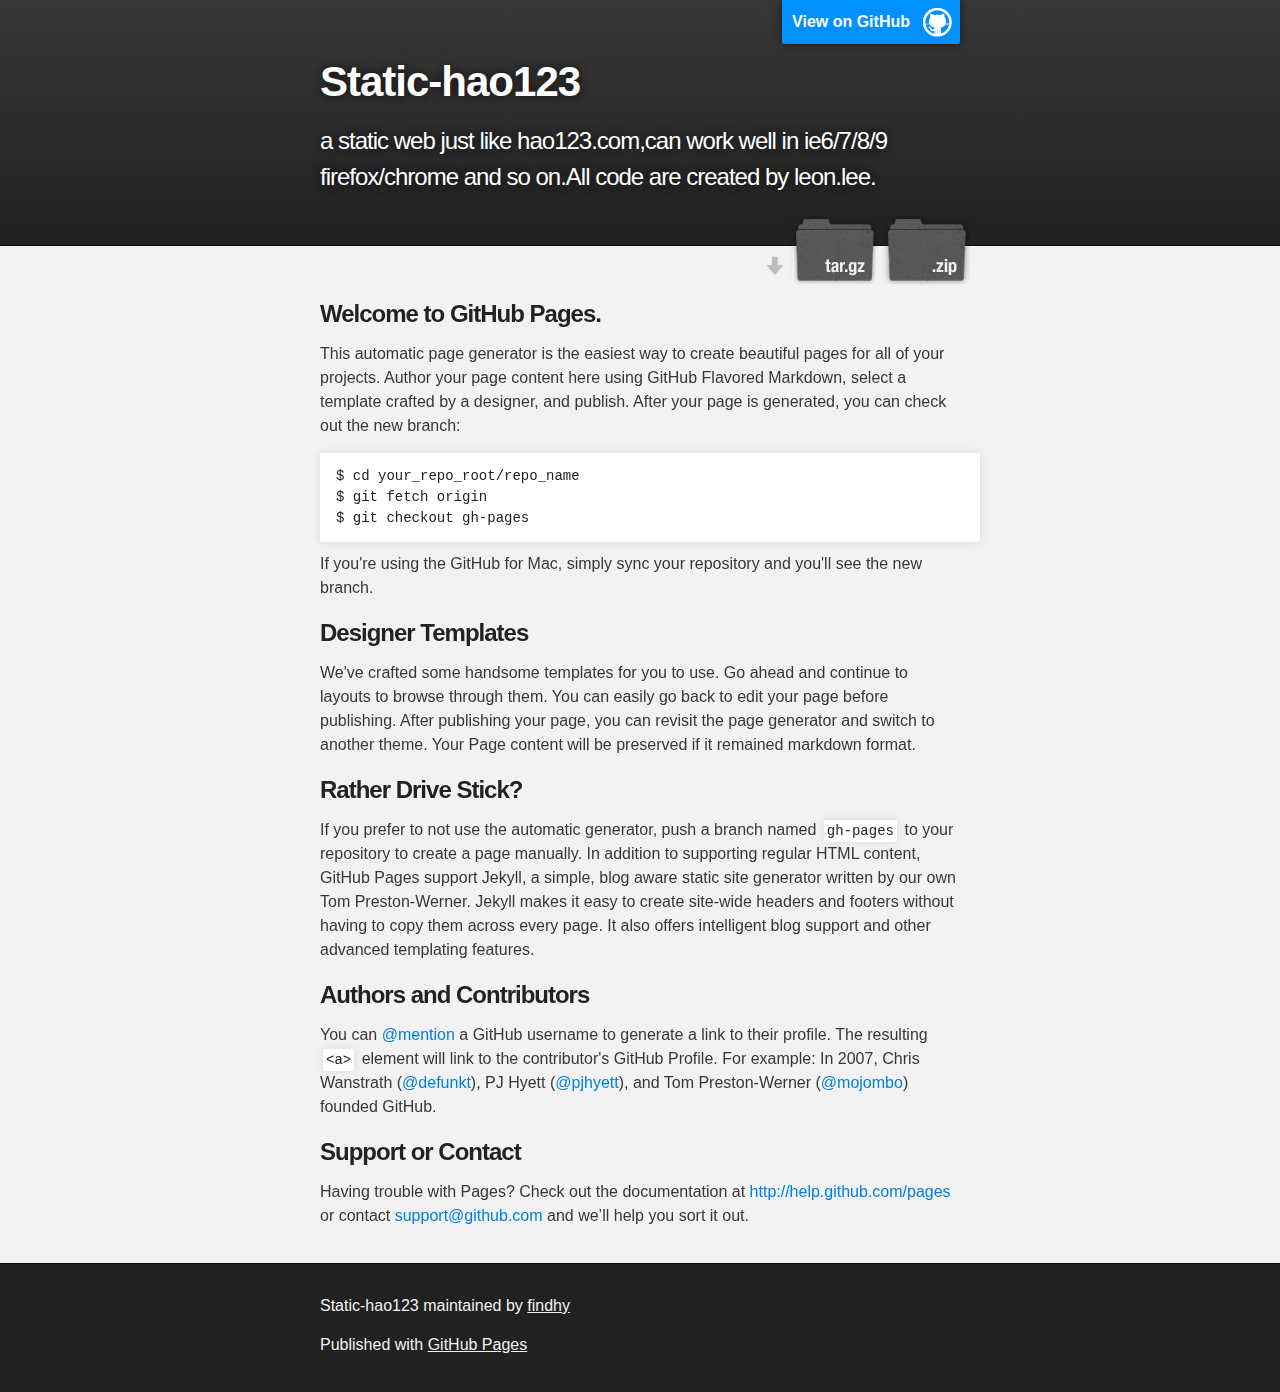
==== index.html @ b26663cd "Create gh-pages branch via GitHub" ====
<!DOCTYPE html>
<html>

  <head>
    <meta charset='utf-8'>
    <meta http-equiv="X-UA-Compatible" content="chrome=1">
    <meta name="description" content="Static-hao123 : a static web just like hao123.com,can work well in ie6/7/8/9 firefox/chrome and so on.All code are created by leon.lee.">

    <link rel="stylesheet" type="text/css" media="screen" href="stylesheets/stylesheet.css">

    <title>Static-hao123</title>
  </head>

  <body>

    <!-- HEADER -->
    <div id="header_wrap" class="outer">
        <header class="inner">
          <a id="forkme_banner" href="https://github.com/findhy/static-hao123">View on GitHub</a>

          <h1 id="project_title">Static-hao123</h1>
          <h2 id="project_tagline">a static web just like hao123.com,can work well in ie6/7/8/9 firefox/chrome and so on.All code are created by leon.lee.</h2>

            <section id="downloads">
              <a class="zip_download_link" href="https://github.com/findhy/static-hao123/zipball/master">Download this project as a .zip file</a>
              <a class="tar_download_link" href="https://github.com/findhy/static-hao123/tarball/master">Download this project as a tar.gz file</a>
            </section>
        </header>
    </div>

    <!-- MAIN CONTENT -->
    <div id="main_content_wrap" class="outer">
      <section id="main_content" class="inner">
        <h3>
<a name="welcome-to-github-pages" class="anchor" href="#welcome-to-github-pages"><span class="octicon octicon-link"></span></a>Welcome to GitHub Pages.</h3>

<p>This automatic page generator is the easiest way to create beautiful pages for all of your projects. Author your page content here using GitHub Flavored Markdown, select a template crafted by a designer, and publish. After your page is generated, you can check out the new branch:</p>

<pre><code>$ cd your_repo_root/repo_name
$ git fetch origin
$ git checkout gh-pages
</code></pre>

<p>If you're using the GitHub for Mac, simply sync your repository and you'll see the new branch.</p>

<h3>
<a name="designer-templates" class="anchor" href="#designer-templates"><span class="octicon octicon-link"></span></a>Designer Templates</h3>

<p>We've crafted some handsome templates for you to use. Go ahead and continue to layouts to browse through them. You can easily go back to edit your page before publishing. After publishing your page, you can revisit the page generator and switch to another theme. Your Page content will be preserved if it remained markdown format.</p>

<h3>
<a name="rather-drive-stick" class="anchor" href="#rather-drive-stick"><span class="octicon octicon-link"></span></a>Rather Drive Stick?</h3>

<p>If you prefer to not use the automatic generator, push a branch named <code>gh-pages</code> to your repository to create a page manually. In addition to supporting regular HTML content, GitHub Pages support Jekyll, a simple, blog aware static site generator written by our own Tom Preston-Werner. Jekyll makes it easy to create site-wide headers and footers without having to copy them across every page. It also offers intelligent blog support and other advanced templating features.</p>

<h3>
<a name="authors-and-contributors" class="anchor" href="#authors-and-contributors"><span class="octicon octicon-link"></span></a>Authors and Contributors</h3>

<p>You can <a href="https://github.com/blog/821" class="user-mention">@mention</a> a GitHub username to generate a link to their profile. The resulting <code>&lt;a&gt;</code> element will link to the contributor's GitHub Profile. For example: In 2007, Chris Wanstrath (<a href="https://github.com/defunkt" class="user-mention">@defunkt</a>), PJ Hyett (<a href="https://github.com/pjhyett" class="user-mention">@pjhyett</a>), and Tom Preston-Werner (<a href="https://github.com/mojombo" class="user-mention">@mojombo</a>) founded GitHub.</p>

<h3>
<a name="support-or-contact" class="anchor" href="#support-or-contact"><span class="octicon octicon-link"></span></a>Support or Contact</h3>

<p>Having trouble with Pages? Check out the documentation at <a href="http://help.github.com/pages">http://help.github.com/pages</a> or contact <a href="mailto:support@github.com">support@github.com</a> and we’ll help you sort it out.</p>
      </section>
    </div>

    <!-- FOOTER  -->
    <div id="footer_wrap" class="outer">
      <footer class="inner">
        <p class="copyright">Static-hao123 maintained by <a href="https://github.com/findhy">findhy</a></p>
        <p>Published with <a href="http://pages.github.com">GitHub Pages</a></p>
      </footer>
    </div>

    

  </body>
</html>
---- stylesheets/stylesheet.css ----
/*******************************************************************************
Slate Theme for GitHub Pages
by Jason Costello, @jsncostello
*******************************************************************************/

@import url(pygment_trac.css);

/*******************************************************************************
MeyerWeb Reset
*******************************************************************************/

html, body, div, span, applet, object, iframe,
h1, h2, h3, h4, h5, h6, p, blockquote, pre,
a, abbr, acronym, address, big, cite, code,
del, dfn, em, img, ins, kbd, q, s, samp,
small, strike, strong, sub, sup, tt, var,
b, u, i, center,
dl, dt, dd, ol, ul, li,
fieldset, form, label, legend,
table, caption, tbody, tfoot, thead, tr, th, td,
article, aside, canvas, details, embed,
figure, figcaption, footer, header, hgroup,
menu, nav, output, ruby, section, summary,
time, mark, audio, video {
  margin: 0;
  padding: 0;
  border: 0;
  font: inherit;
  vertical-align: baseline;
}

/* HTML5 display-role reset for older browsers */
article, aside, details, figcaption, figure,
footer, header, hgroup, menu, nav, section {
  display: block;
}

ol, ul {
  list-style: none;
}

table {
  border-collapse: collapse;
  border-spacing: 0;
}

/*******************************************************************************
Theme Styles
*******************************************************************************/

body {
  box-sizing: border-box;
  color:#373737;
  background: #212121;
  font-size: 16px;
  font-family: 'Myriad Pro', Calibri, Helvetica, Arial, sans-serif;
  line-height: 1.5;
  -webkit-font-smoothing: antialiased;
}

h1, h2, h3, h4, h5, h6 {
  margin: 10px 0;
  font-weight: 700;
  color:#222222;
  font-family: 'Lucida Grande', 'Calibri', Helvetica, Arial, sans-serif;
  letter-spacing: -1px;
}

h1 {
  font-size: 36px;
  font-weight: 700;
}

h2 {
  padding-bottom: 10px;
  font-size: 32px;
  background: url('../images/bg_hr.png') repeat-x bottom;
}

h3 {
  font-size: 24px;
}

h4 {
  font-size: 21px;
}

h5 {
  font-size: 18px;
}

h6 {
  font-size: 16px;
}

p {
  margin: 10px 0 15px 0;
}

footer p {
  color: #f2f2f2;
}

a {
  text-decoration: none;
  color: #007edf;
  text-shadow: none;

  transition: color 0.5s ease;
  transition: text-shadow 0.5s ease;
  -webkit-transition: color 0.5s ease;
  -webkit-transition: text-shadow 0.5s ease;
  -moz-transition: color 0.5s ease;
  -moz-transition: text-shadow 0.5s ease;
  -o-transition: color 0.5s ease;
  -o-transition: text-shadow 0.5s ease;
  -ms-transition: color 0.5s ease;
  -ms-transition: text-shadow 0.5s ease;
}

a:hover, a:focus {text-decoration: underline;}

footer a {
  color: #F2F2F2;
  text-decoration: underline;
}

em {
  font-style: italic;
}

strong {
  font-weight: bold;
}

img {
  position: relative;
  margin: 0 auto;
  max-width: 739px;
  padding: 5px;
  margin: 10px 0 10px 0;
  border: 1px solid #ebebeb;

  box-shadow: 0 0 5px #ebebeb;
  -webkit-box-shadow: 0 0 5px #ebebeb;
  -moz-box-shadow: 0 0 5px #ebebeb;
  -o-box-shadow: 0 0 5px #ebebeb;
  -ms-box-shadow: 0 0 5px #ebebeb;
}

p img {
  display: inline;
  margin: 0;
  padding: 0;
  vertical-align: middle;
  text-align: center;
  border: none;
}

pre, code {
  width: 100%;
  color: #222;
  background-color: #fff;

  font-family: Monaco, "Bitstream Vera Sans Mono", "Lucida Console", Terminal, monospace;
  font-size: 14px;

  border-radius: 2px;
  -moz-border-radius: 2px;
  -webkit-border-radius: 2px;
}

pre {
  width: 100%;
  padding: 10px;
  box-shadow: 0 0 10px rgba(0,0,0,.1);
  overflow: auto;
}

code {
  padding: 3px;
  margin: 0 3px;
  box-shadow: 0 0 10px rgba(0,0,0,.1);
}

pre code {
  display: block;
  box-shadow: none;
}

blockquote {
  color: #666;
  margin-bottom: 20px;
  padding: 0 0 0 20px;
  border-left: 3px solid #bbb;
}


ul, ol, dl {
  margin-bottom: 15px
}

ul {
  list-style: inside;
  padding-left: 20px;
}

ol {
  list-style: decimal inside;
  padding-left: 20px;
}

dl dt {
  font-weight: bold;
}

dl dd {
  padding-left: 20px;
  font-style: italic;
}

dl p {
  padding-left: 20px;
  font-style: italic;
}

hr {
  height: 1px;
  margin-bottom: 5px;
  border: none;
  background: url('../images/bg_hr.png') repeat-x center;
}

table {
  border: 1px solid #373737;
  margin-bottom: 20px;
  text-align: left;
 }

th {
  font-family: 'Lucida Grande', 'Helvetica Neue', Helvetica, Arial, sans-serif;
  padding: 10px;
  background: #373737;
  color: #fff;
 }

td {
  padding: 10px;
  border: 1px solid #373737;
 }

form {
  background: #f2f2f2;
  padding: 20px;
}

/*******************************************************************************
Full-Width Styles
*******************************************************************************/

.outer {
  width: 100%;
}

.inner {
  position: relative;
  max-width: 640px;
  padding: 20px 10px;
  margin: 0 auto;
}

#forkme_banner {
  display: block;
  position: absolute;
  top:0;
  right: 10px;
  z-index: 10;
  padding: 10px 50px 10px 10px;
  color: #fff;
  background: url('../images/blacktocat.png') #0090ff no-repeat 95% 50%;
  font-weight: 700;
  box-shadow: 0 0 10px rgba(0,0,0,.5);
  border-bottom-left-radius: 2px;
  border-bottom-right-radius: 2px;
}

#header_wrap {
  background: #212121;
  background: -moz-linear-gradient(top, #373737, #212121);
  background: -webkit-linear-gradient(top, #373737, #212121);
  background: -ms-linear-gradient(top, #373737, #212121);
  background: -o-linear-gradient(top, #373737, #212121);
  background: linear-gradient(top, #373737, #212121);
}

#header_wrap .inner {
  padding: 50px 10px 30px 10px;
}

#project_title {
  margin: 0;
  color: #fff;
  font-size: 42px;
  font-weight: 700;
  text-shadow: #111 0px 0px 10px;
}

#project_tagline {
  color: #fff;
  font-size: 24px;
  font-weight: 300;
  background: none;
  text-shadow: #111 0px 0px 10px;
}

#downloads {
  position: absolute;
  width: 210px;
  z-index: 10;
  bottom: -40px;
  right: 0;
  height: 70px;
  background: url('../images/icon_download.png') no-repeat 0% 90%;
}

.zip_download_link {
  display: block;
  float: right;
  width: 90px;
  height:70px;
  text-indent: -5000px;
  overflow: hidden;
  background: url(../images/sprite_download.png) no-repeat bottom left;
}

.tar_download_link {
  display: block;
  float: right;
  width: 90px;
  height:70px;
  text-indent: -5000px;
  overflow: hidden;
  background: url(../images/sprite_download.png) no-repeat bottom right;
  margin-left: 10px;
}

.zip_download_link:hover {
  background: url(../images/sprite_download.png) no-repeat top left;
}

.tar_download_link:hover {
  background: url(../images/sprite_download.png) no-repeat top right;
}

#main_content_wrap {
  background: #f2f2f2;
  border-top: 1px solid #111;
  border-bottom: 1px solid #111;
}

#main_content {
  padding-top: 40px;
}

#footer_wrap {
  background: #212121;
}



/*******************************************************************************
Small Device Styles
*******************************************************************************/

@media screen and (max-width: 480px) {
  body {
    font-size:14px;
  }

  #downloads {
    display: none;
  }

  .inner {
    min-width: 320px;
    max-width: 480px;
  }

  #project_title {
  font-size: 32px;
  }

  h1 {
    font-size: 28px;
  }

  h2 {
    font-size: 24px;
  }

  h3 {
    font-size: 21px;
  }

  h4 {
    font-size: 18px;
  }

  h5 {
    font-size: 14px;
  }

  h6 {
    font-size: 12px;
  }

  code, pre {
    min-width: 320px;
    max-width: 480px;
    font-size: 11px;
  }

}
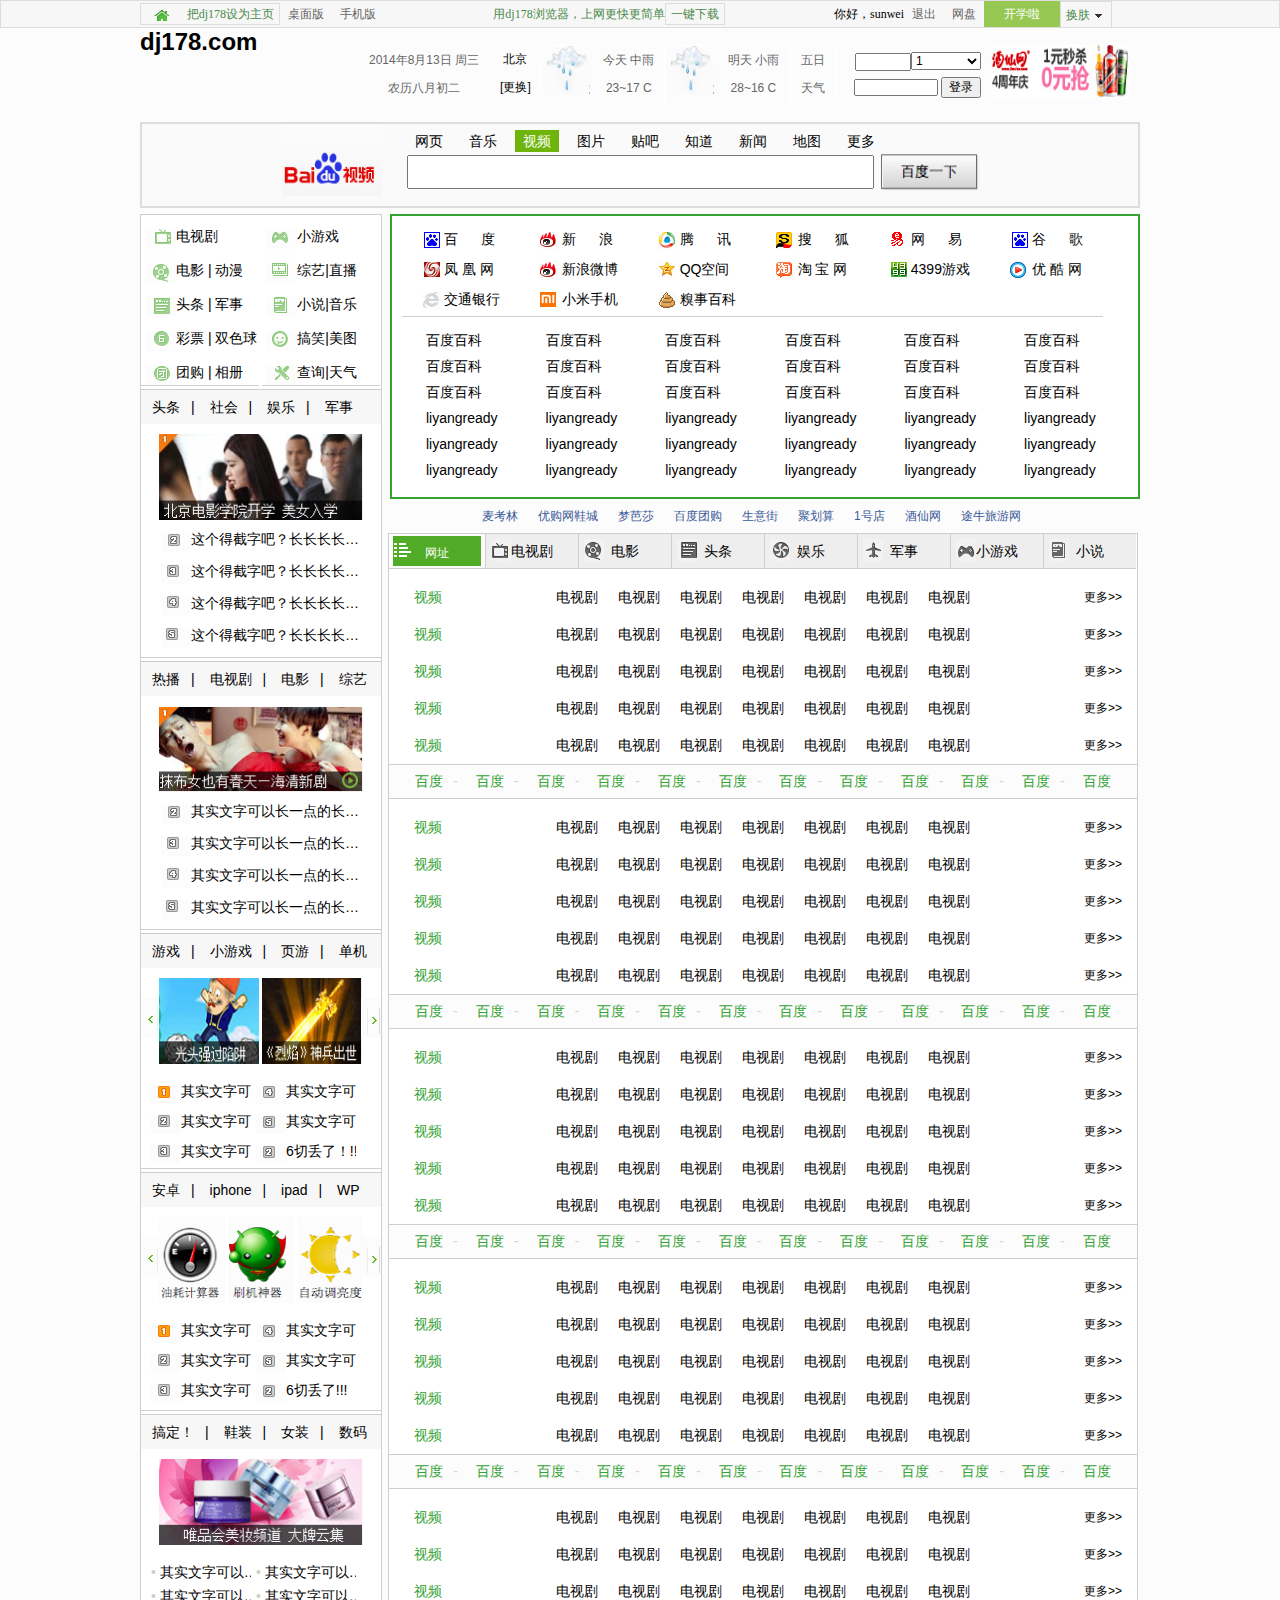
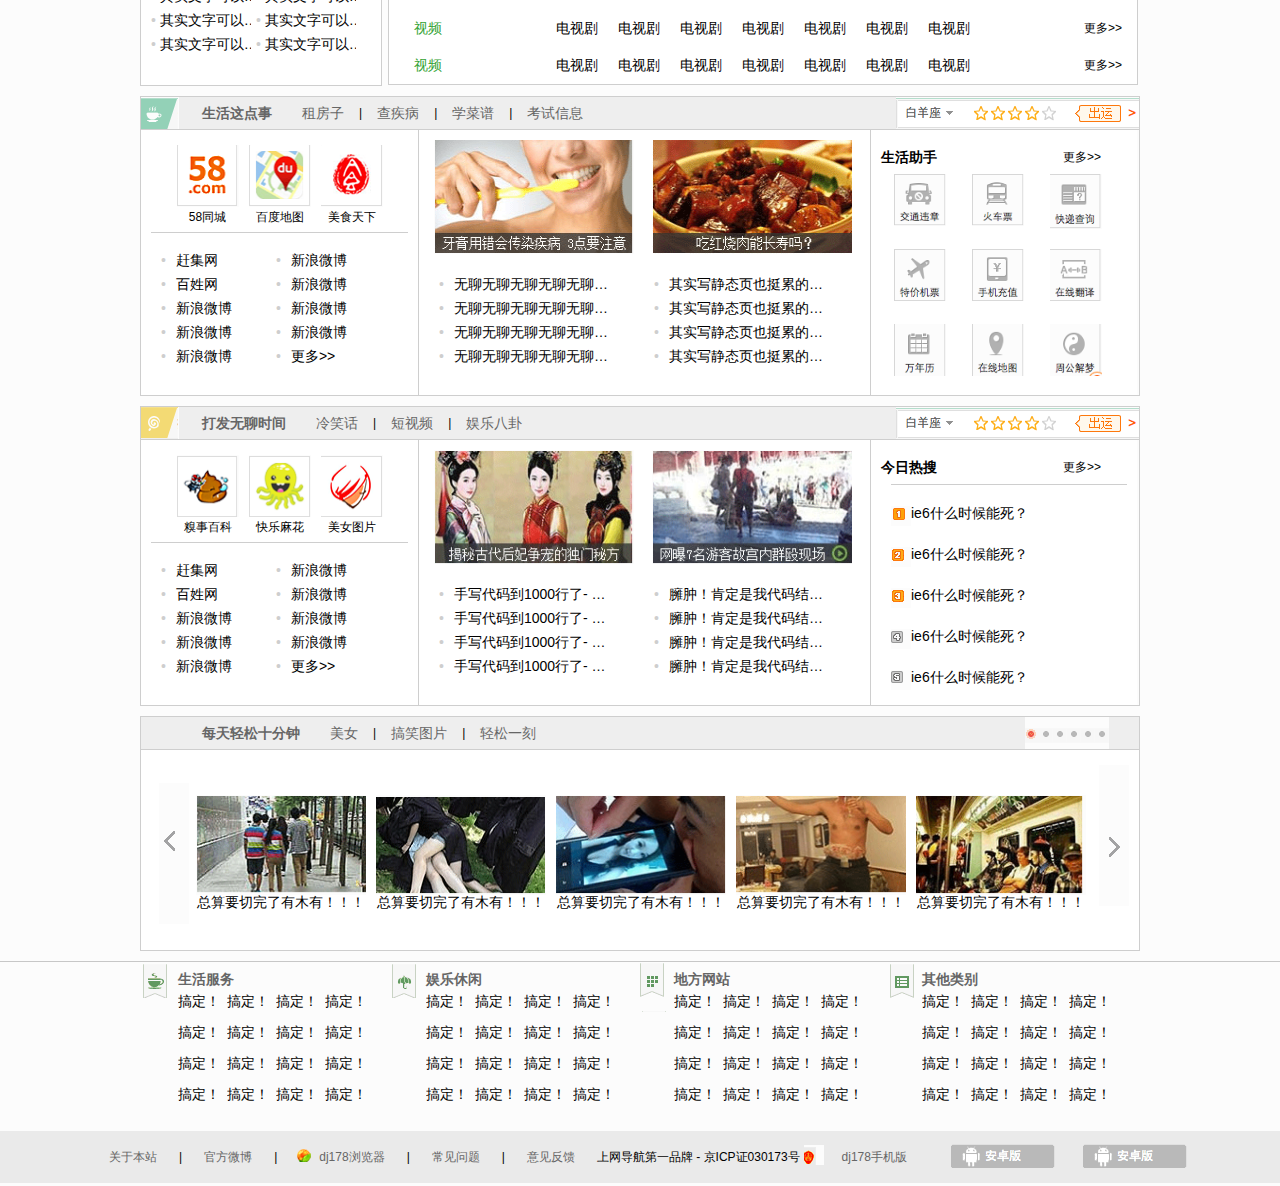
==== commit 451b0ab0: "Update index.html" ====
--- a/index.html
+++ b/index.html
@@ -1,79 +1,1081 @@
-<!DOCTYPE html>
-<html>
 
-  <head>
-    <meta charset='utf-8'>
-    <meta http-equiv="X-UA-Compatible" content="chrome=1">
-    <meta name="description" content="Static-hao123 : a static web just like hao123.com,can work well in ie6/7/8/9 firefox/chrome and so on.All code are created by leon.lee.">
-
-    <link rel="stylesheet" type="text/css" media="screen" href="stylesheets/stylesheet.css">
-
-    <title>Static-hao123</title>
-  </head>
-
-  <body>
-
-    <!-- HEADER -->
-    <div id="header_wrap" class="outer">
-        <header class="inner">
-          <a id="forkme_banner" href="https://github.com/findhy/static-hao123">View on GitHub</a>
-
-          <h1 id="project_title">Static-hao123</h1>
-          <h2 id="project_tagline">a static web just like hao123.com,can work well in ie6/7/8/9 firefox/chrome and so on.All code are created by leon.lee.</h2>
-
-            <section id="downloads">
-              <a class="zip_download_link" href="https://github.com/findhy/static-hao123/zipball/master">Download this project as a .zip file</a>
-              <a class="tar_download_link" href="https://github.com/findhy/static-hao123/tarball/master">Download this project as a tar.gz file</a>
-            </section>
-        </header>
-    </div>
-
-    <!-- MAIN CONTENT -->
-    <div id="main_content_wrap" class="outer">
-      <section id="main_content" class="inner">
-        <h3>
-<a name="welcome-to-github-pages" class="anchor" href="#welcome-to-github-pages"><span class="octicon octicon-link"></span></a>Welcome to GitHub Pages.</h3>
-
-<p>This automatic page generator is the easiest way to create beautiful pages for all of your projects. Author your page content here using GitHub Flavored Markdown, select a template crafted by a designer, and publish. After your page is generated, you can check out the new branch:</p>
-
-<pre><code>$ cd your_repo_root/repo_name
-$ git fetch origin
-$ git checkout gh-pages
-</code></pre>
-
-<p>If you're using the GitHub for Mac, simply sync your repository and you'll see the new branch.</p>
-
-<h3>
-<a name="designer-templates" class="anchor" href="#designer-templates"><span class="octicon octicon-link"></span></a>Designer Templates</h3>
-
-<p>We've crafted some handsome templates for you to use. Go ahead and continue to layouts to browse through them. You can easily go back to edit your page before publishing. After publishing your page, you can revisit the page generator and switch to another theme. Your Page content will be preserved if it remained markdown format.</p>
-
-<h3>
-<a name="rather-drive-stick" class="anchor" href="#rather-drive-stick"><span class="octicon octicon-link"></span></a>Rather Drive Stick?</h3>
-
-<p>If you prefer to not use the automatic generator, push a branch named <code>gh-pages</code> to your repository to create a page manually. In addition to supporting regular HTML content, GitHub Pages support Jekyll, a simple, blog aware static site generator written by our own Tom Preston-Werner. Jekyll makes it easy to create site-wide headers and footers without having to copy them across every page. It also offers intelligent blog support and other advanced templating features.</p>
-
-<h3>
-<a name="authors-and-contributors" class="anchor" href="#authors-and-contributors"><span class="octicon octicon-link"></span></a>Authors and Contributors</h3>
-
-<p>You can <a href="https://github.com/blog/821" class="user-mention">@mention</a> a GitHub username to generate a link to their profile. The resulting <code>&lt;a&gt;</code> element will link to the contributor's GitHub Profile. For example: In 2007, Chris Wanstrath (<a href="https://github.com/defunkt" class="user-mention">@defunkt</a>), PJ Hyett (<a href="https://github.com/pjhyett" class="user-mention">@pjhyett</a>), and Tom Preston-Werner (<a href="https://github.com/mojombo" class="user-mention">@mojombo</a>) founded GitHub.</p>
-
-<h3>
-<a name="support-or-contact" class="anchor" href="#support-or-contact"><span class="octicon octicon-link"></span></a>Support or Contact</h3>
-
-<p>Having trouble with Pages? Check out the documentation at <a href="http://help.github.com/pages">http://help.github.com/pages</a> or contact <a href="mailto:support@github.com">support@github.com</a> and we’ll help you sort it out.</p>
-      </section>
-    </div>
-
-    <!-- FOOTER  -->
-    <div id="footer_wrap" class="outer">
-      <footer class="inner">
-        <p class="copyright">Static-hao123 maintained by <a href="https://github.com/findhy">findhy</a></p>
-        <p>Published with <a href="http://pages.github.com">GitHub Pages</a></p>
-      </footer>
-    </div>
-
-    
-
-  </body>
-</html>
+<!DOCTYPE html PUBLIC "-//W3C//DTD XHTML 1.0 Transitional//EN" "http://www.w3.org/TR/xhtml1/DTD/xhtml1-transitional.dtd">
+<html xmlns="http://www.w3.org/1999/xhtml">
+<!--一行注释都没有。。。看官您一定要淡定啊。。。我不是故意的-->
+<!--所有class="dib-wrap" 和 class="dib"的就是inline-block布局-->
+<head>
+	<link href="./css/base/reset.css" type="text/css" rel="stylesheet" />
+	<link href="./css/main/main.css" type="text/css" rel="stylesheet" />
+	<meta http-equiv="Content-Type" content="text/html; charset=utf-8" />
+<title></title>
+</head>
+<body>
+	<div class="header">
+		<div class="dib-wrap">
+			<a href="javascript:void(0)" class="link1 dib set-home">把dj178设为主页</a>
+			<a href="javascript:void(0)" class="link2 menu dib">桌面版</a>
+			<a href="javascript:void(0)" class="link2 menu dib">手机版</a>
+			<span>
+			<a href="javascript:void(0)" class="dib baselink1">用dj178浏览器，上网更快更简单</a>
+			<a href="javascript:void(0)" class="link1 dib">一键下载</a>
+			</span>
+			<i class="dib">你好，sunwei</i>
+			<a href="javascript:void(0)" class="link2 menu dib">退出</a>
+			<a href="javascript:void(0)" class="link2 menu dib">网盘</a>
+			<a href="javascript:void(0)" class="special dib">开学啦</a>
+			<a href="javascript:void(0)" class="link1 change dib">换肤</a>
+		</div>
+	</div>
+	<div class="container">
+		<div class="banner dib-wrap">
+			<a class="dib logo" title="上网从dj178开始">
+				<h1>dj178.com</h1>
+			</a>
+			<div class="banner_box dib">
+				<a class="link3 dib" href="javascript:void(0)">
+					<ul>
+						<li>
+							2014年8月13日    周三
+						</li>
+						<li>
+							农历八月初二
+						</li>
+				 	</ul>
+				</a>
+			</div>
+			<div class="banner_box dib">	
+					<ul>
+						<a href="javascript:void(0)"><li>北京</li></a>
+						<a href="javascript:void(0)"><li>[更换]</li></a>
+					</ul>				
+			</div>
+			<div class="banner_box dib">
+				<a class="link3 dib" href="javascript:void(0)">
+					<img class="dib weatherpic" src="./css/main/images/rain.gif"/>
+					<ul class="dib">
+						<li>
+							今天  中雨
+						</li>
+						<li>
+							23~17 C
+						</li>
+				 	</ul>
+				 </a>
+			</div>
+			<div class="banner_box dib">
+				<a class="link3 dib" href="javascript:void(0)">
+					<img class="dib weatherpic" src="./css/main/images/rain.gif"/>
+					<ul class="dib">
+						<li>
+							明天  小雨
+						</li>
+						<li>
+							28~16 C
+						</li>
+				 	</ul>
+				 </a>
+			</div>
+			<div class="banner_box dib">
+				<a class="link3 dib" href="javascript:void(0)">
+					<ul>
+						<li>
+							五日
+						</li>
+						<li>
+							天气
+						</li>
+				 	</ul>
+				</a>
+			</div>
+			<div class="banner_box dib">
+				<ul>
+				 	<li>
+						<input class="banner_input" type="text"/>
+						<select class="banner_selext">
+							<option>1</option>
+							<option>1</option>
+							<option>1</option>
+							<option>1</option>
+						</select>
+					</li>
+					<li>
+						<input class="banner_password" type="password"/>
+						<input class="banner_submit" type="button" value="登录"/>
+					</li>
+			</div>
+			<div class="banner_box dib">
+				<a href="javascript:void(0)"><img src="./css/main/images/pic_1.gif" width="140px" height="54px"/></a>
+			</div>
+		</div>
+		<div class="searchBox">
+			<div class="dib-wrap">
+				<a href="" class="dib other">网页</a>
+				<a href="" class="dib other">音乐</a>
+				<a href="" class="dib selected">视频</a>
+				<a href="" class="dib other">图片</a>
+				<a href="" class="dib other">贴吧</a>
+				<a href="" class="dib other">知道</a>
+				<a href="" class="dib other">新闻</a>
+				<a href="" class="dib other">地图</a>
+				<a href="" class="dib other">更多>></a>
+			</div>
+			<a class="baidu_logo" title="百度首页" href="http://www.baidu.com">
+				<img  src="./css/main/images/baidu_logo.gif" alt="百度首页" width="100" height="72">
+			</a>
+			<input class="textEl" type="text"/>
+			<a class="dib searchbox_submit" href="http://blog.csdn.net/liyangready"><img src="./css/main/images/baidu_one.gif"/ width="100" height="40"></a>
+		</div>
+		<div class="middle dib-wrap">
+			<div class="dib left">
+				<div class="dib_wrap block1">
+					<ul class="dib">
+						<li><i class="dib sprites2" style="background-position:7px -11px;"></i><a href="javascript:void(0)">电视剧</a></li>
+						<li><i class="dib sprites2" style="background-position:5px -41px;"></i><a href="javascript:void(0)">电影 </a><span> | </span><a href="javascript:void(0)">动漫</a></li>
+						<li><i class="dib sprites2" style="background-position:6px -73px;"></i><a href="javascript:void(0)">头条</a><span> | </span><a href="javascript:void(0)">军事</a></li>
+						<li><i class="dib sprites2" style="background-position:6px -105px;"></i><a href="javascript:void(0)">彩票 </a><span> | </span><a href="javascript:void(0)">双色球</a></li>
+						<li><i class="dib sprites2" style="background-position:6px -136px;"></i><a href="javascript:void(0)">团购 </a><span> | </span><a href="javascript:void(0)">相册</a></li>
+					</ul>
+					<ul class="dib">
+						<li><i class="dib sprites2" style="background-position:0px -185px;"></i><a href="javascript:void(0)">小游戏</a></li>
+						<li><i class="dib sprites2" style="background-position:0px -216px;"></i><a href="javascript:void(0)">综艺</a><span>|</span><a href="javascript:void(0)">直播</a></li>
+						<li><i class="dib sprites2" style="background-position:1px -246px;"></i><a href="javascript:void(0)">小说</a><span>|</span><a href="javascript:void(0)">音乐</a></li>
+						<li><i class="dib sprites2" style="background-position:0px -277px;"></i><a href="javascript:void(0)">搞笑</a><span>|</span><a href="javascript:void(0)">美图</a></li>
+						<li><i class="dib sprites2" style="background-position:2px -308px;"></i><a href="javascript:void(0)">查询</a><span>|</span><a href="javascript:void(0)">天气</a></li>
+					</ul>
+				</div>
+				<div class="block2">
+					<div class="caption">
+						<caption><a href="javascript:void(0)">头条</a><i>|</i></caption>
+						<caption><a href="javascript:void(0)">社会</a><i>|</i></caption>
+						<caption><a href="javascript:void(0)">娱乐</a><i>|</i></caption>
+						<caption><a href="javascript:void(0)">军事</a></caption>
+					</div>
+					<div class="picture">
+						<ul class="dib-wrap">
+							<li class="dib"><a href="javascrip:void(0)"><img src="./css/main/images/left_pic1.gif" width="204px" height="86px"/></a></li>
+							<li class="dib"><a href="javascrip:void(0)"><img src="" width="204px" height="86px"/></a></li>
+							<li class="dib"><a href="javascrip:void(0)"><img src="" width="204px" height="86px"/></a></li>
+						</ul>
+					</div>
+					<div class="text">
+						<ul>
+							<li><i class="dib sprites2" style="background-position:5px -343px;"></i><a href="javascrip:void(0)">这个得截字吧？长长长长长长长长长长长长</a></li>
+							<li><i class="dib sprites2" style="background-position:4px -372px;"></i><a href="javascrip:void(0)">这个得截字吧？长长长长长长长长长长长长</a></li>
+							<li><i class="dib sprites2" style="background-position:4px -401px;"></i><a href="javascrip:void(0)">这个得截字吧？长长长长长长长长长长长长</a></li>
+							<li><i class="dib sprites2" style="background-position:3px -429px;"></i><a href="javascrip:void(0)">这个得截字吧？长长长长长长长长长长长长</a></li>
+						</ul>
+					</div>
+				</div>
+				<div class="block2">
+					<div class="caption">
+						<caption><a href="javascript:void(0)">热播</a><i>|</i></caption>
+						<caption><a href="javascript:void(0)">电视剧</a><i>|</i></caption>
+						<caption><a href="javascript:void(0)">电影</a><i>|</i></caption>
+						<caption><a href="javascript:void(0)">综艺</a></caption>
+					</div>
+					<div class="picture">
+						<ul class="dib-wrap">
+							<li class="dib"><a href="javascrip:void(0)"><img src="./css/main/images/left_pic2.gif" width="204px" height="86px"/></a></li>
+							<li class="dib"><a href="javascrip:void(0)"><img src="" width="204px" height="86px"/></a></li>
+							<li class="dib"><a href="javascrip:void(0)"><img src="" width="204px" height="86px"/></a></li>
+						</ul>
+					</div>
+					<div class="text">
+						<ul>
+							<li><i class="dib sprites2" style="background-position:5px -343px;"></i><a href="javascrip:void(0)">其实文字可以长一点的长一点的，截字看看</a></li>
+							<li><i class="dib sprites2" style="background-position:4px -372px;"></i><a href="javascrip:void(0)">其实文字可以长一点的长一点的，截字看看</a></li>
+							<li><i class="dib sprites2" style="background-position:4px -401px;"></i><a href="javascrip:void(0)">其实文字可以长一点的长一点的，截字看看</a></li>
+							<li><i class="dib sprites2" style="background-position:3px -429px;"></i><a href="javascrip:void(0)">其实文字可以长一点的长一点的，截字看看</a></li>
+					</div>
+				</div>
+			    <div class="block3">
+					<div class="caption">
+						<caption><a href="javascript:void(0)">游戏</a><i>|</i></caption>
+						<caption><a href="javascript:void(0)">小游戏</a><i>|</i></caption>
+						<caption><a href="javascript:void(0)">页游</a><i>|</i></caption>
+						<caption><a href="javascript:void(0)">单机</a></caption>
+					</div>
+					<div class="picture">
+						<a href="javascript:void(0)" class="dib sprites2 prev"></a>
+						<a href="javascript:void(0)" class="dib sprites2 next"></a>
+						<ul class="dib-wrap">
+							<li class="dib"><a href="javascrip:void(0)"><img src="./css/main/images/left_pic3.gif" width="100px" height="86px"/></a></li>
+							<li class="dib"><a href="javascrip:void(0)"><img src="./css/main/images/left_pic4.gif" width="100px" height="86px"/></a></li>
+							<li class="dib"><a href="javascrip:void(0)"><img src="" width="204px" height="86px"/></a></li>
+						</ul>
+					</div>
+					<div class="dib-wrap other-text">
+						<ul class="dib">
+							<li><i class="dib sprites2" style="background-position:7px -526px;"></i><a href="javascrip:void(0)">其实文字可以长一点的长一点的，截字看看</a></li>
+							<li><i class="dib sprites2" style="background-position:5px -344px;"></i><a href="javascrip:void(0)">其实文字可以长一点的长一点的，截字看看</a></li>
+							<li><i class="dib sprites2" style="background-position:5px -372px;"></i><a href="javascrip:void(0)">其实文字可以长一点的长一点的，截字看看</a></li>
+							<li><i class="dib sprites2" style="background-position:5px -399px;"></i><a href="javascrip:void(0)">其实文字可以长一点的长一点的，截字看看</a></li>
+						</ul>
+						<ul class="dib">
+							<li><i class="dib sprites2" style="background-position:5px -399px;"></i><a href="javascrip:void(0)">其实文字可以长一点的长一点的，截字看看</a></li>
+							<li><i class="dib sprites2" style="background-position:5px -427px;"></i><a href="javascrip:void(0)">其实文字可以长一点的长一点的，截字看看</a></li>
+							<li><i class="dib sprites2" style="background-position:5px -343px;"></i><a href="javascrip:void(0)">6切丢了！!!</a></li>
+							<li><i class="dib sprites2" style="background-position:5px -343px;"></i><a href="javascrip:void(0)">其实文字可以长一点的长一点的，截字看看</a></li>
+						</ul>
+					</div>
+				</div>
+				 <div class="block4">
+					<div class="caption">
+						<caption><a href="javascript:void(0)">安卓</a><i>|</i></caption>
+						<caption><a href="javascript:void(0)">iphone</a><i>|</i></caption>
+						<caption><a href="javascript:void(0)">ipad</a><i>|</i></caption>
+						<caption><a href="javascript:void(0)">WP</a></caption>
+					</div>
+					<div class="picture">
+						<a href="javascript:void(0)" class="dib sprites2 prev"></a>
+						<a href="javascript:void(0)" class="dib sprites2 next"></a>
+						<ul class="dib-wrap">
+							<li class="dib"><a href="javascrip:void(0)"><img src="./css/main/images/left_pic5.gif" width="66px" height="86px"/></a></li>
+							<li class="dib"><a href="javascrip:void(0)"><img src="./css/main/images/left_pic6.gif" width="66px" height="86px"/></a></li>
+							<li class="dib"><a href="javascrip:void(0)"><img src="./css/main/images/left_pic7.gif" width="66px" height="86px"/></a></li>
+						</ul>
+					</div>
+					<div class="dib-wrap other-text">
+						<ul class="dib">
+							<li><i class="dib sprites2" style="background-position:7px -526px;"></i><a href="javascrip:void(0)">其实文字可以长一点的长一点的，截字看看</a></li>
+							<li><i class="dib sprites2" style="background-position:5px -344px;"></i><a href="javascrip:void(0)">其实文字可以长一点的长一点的，截字看看</a></li>
+							<li><i class="dib sprites2" style="background-position:5px -372px;"></i><a href="javascrip:void(0)">其实文字可以长一点的长一点的，截字看看</a></li>
+							<li><i></i><a href="javascrip:void(0)">其实文字可以长一点的长一点的，截字看看</a></li>
+						</ul>
+						<ul class="dib">
+							<li><i class="dib sprites2" style="background-position:5px -399px;"></i><a href="javascrip:void(0)">其实文字可以长一点的长一点的，截字看看</a></li>
+							<li><i class="dib sprites2" style="background-position:5px -427px;"></i><a href="javascrip:void(0)">其实文字可以长一点的长一点的，截字看看</a></li>
+							<li><i class="dib sprites2" style="background-position:5px -343px;"></i><a href="javascrip:void(0)">6切丢了!!!</a></li>
+							<li><i></i><a href="javascrip:void(0)">其实文字可以长一点的长一点的，截字看看</a></li>
+						</ul>
+					</div>
+				</div>
+				<div class="block5">
+					<div class="caption">
+						<caption><a href="javascript:void(0)">搞定！</a><i>|</i></caption>
+						<caption><a href="javascript:void(0)">鞋装</a><i>|</i></caption>
+						<caption><a href="javascript:void(0)">女装</a><i>|</i></caption>
+						<caption><a href="javascript:void(0)">数码</a></caption>
+					</div>
+					<div class="picture">
+						<ul class="dib-wrap">
+							<li class="dib"><a href="javascrip:void(0)"><img src="./css/main/images/left_pic8.gif" width="204px" height="86px"/></a></li>
+							<li class="dib"><a href="javascrip:void(0)"><img src="" width="204px" height="86px"/></a></li>
+							<li class="dib"><a href="javascrip:void(0)"><img src="" width="204px" height="86px"/></a></li>
+						</ul>
+					</div>
+					<div class="dib-wrap other-text">
+						<ul class="dib">
+							<li><i> • </i><a href="javascrip:void(0)">其实文字可以长一点的长一点的，截字看看</a></li>
+							<li><i> • </i><a href="javascrip:void(0)">其实文字可以长一点的长一点的，截字看看</a></li>
+							<li><i> • </i><a href="javascrip:void(0)">其实文字可以长一点的长一点的，截字看看</a></li>
+							<li><i> • </i><a href="javascrip:void(0)">其实文字可以长一点的长一点的，截字看看</a></li>
+						</ul>
+						<ul class="dib">
+							<li><i> • </i><a href="javascrip:void(0)">其实文字可以长一点的长一点的，截字看看</a></li>
+							<li><i> • </i><a href="javascrip:void(0)">其实文字可以长一点的长一点的，截字看看</a></li>
+							<li><i> • </i><a href="javascrip:void(0)">其实文字可以长一点的长一点的，截字看看</a></li>
+							<li><i> • </i><a href="javascrip:void(0)">其实文字可以长一点的长一点的，截字看看</a></li>
+						</ul>
+					</div>
+				</div>
+			</div>
+			<div class="dib right">
+				<div class="top-links">
+					<table class="linktable1">
+						<tbody>
+							<tr>
+								<td><i  class="sprites1 dib" style="background-position: -2px -11px;"></i><a href="javascrip:void(0)">  百&nbsp;&nbsp;&nbsp;&nbsp;&nbsp;&nbsp;度</a></td>
+								<td><i  class="sprites1 dib" style="background-position: -6px -111px;"></i><a href="javascrip:void(0)"> 新&nbsp;&nbsp;&nbsp;&nbsp;&nbsp;&nbsp;浪</a></td>
+								<td><i  class="sprites1 dib" style="background-position: -4px -292px;"></i><a href="javascrip:void(0)"> 腾&nbsp;&nbsp;&nbsp;&nbsp;&nbsp;&nbsp;讯</a></td>
+								<td><i  class="sprites1 dib" style="background-position: -4px -219px;"></i><a href="javascrip:void(0)"> 搜&nbsp;&nbsp;&nbsp;&nbsp;&nbsp;&nbsp;狐</a></td>
+								<td><i  class="sprites1 dib" style="background-position:  0px -400px;"></i><a href="javascrip:void(0)"> 网&nbsp;&nbsp;&nbsp;&nbsp;&nbsp;&nbsp;易</a></td>
+								<td><i  class="sprites1 dib" style="background-position: -2px -11px;"></i><a href="javascrip:void(0)"> 谷&nbsp;&nbsp;&nbsp;&nbsp;&nbsp;&nbsp;歌</a></td>
+							</tr>
+							<tr>
+								<td><i  class="sprites1 dib" style="background-position: -2px -40px;"></i><a href="javascrip:void(0)"> 凤 凰 网</a></td>
+								<td><i  class="sprites1 dib" style="background-position: -6px -111px;"></i><a href="javascrip:void(0)"> 新浪微博</a></td>
+								<td><i  class="sprites1 dib" style="background-position: -4px -321px;"></i><a href="javascrip:void(0)"> QQ空间</a></td>
+								<td><i  class="sprites1 dib" style="background-position: -4px -247px;"></i><a href="javascrip:void(0)"> 淘 宝 网</a></td>
+								<td><i  class="sprites1 dib" style="background-position: 0px -430px;"></i><a href="javascrip:void(0)"> 4399游戏</a></td>
+								<td><i  class="sprites1 dib" style="background-position: -4px -501px;"></i><a href="javascrip:void(0)"> 优 酷 网</a></td>
+							</tr>
+							<tr>
+								<td><i  class="sprites1 dib" style="background-position: -5px -69px;"></i><a href="javascrip:void(0)"> 交通银行</a></td>
+								<td><i  class="sprites1 dib" style="background-position: -8px -170px;"></i><a href="javascrip:void(0)"> 小米手机</a></td>
+								<td><i  class="sprites1 dib" style="background-position: -6px -350px;"></i><a href="javascrip:void(0)"> 糗事百科</a></td>
+								<td></td>
+								<td></td>
+								<td></td>
+							</tr>
+						</tbody>
+					</table>
+					<table class="linktable2">
+						<tbody>
+							<tr>
+								<td><a href="javascrip:void(0)">百度百科</a></td>
+								<td><a href="javascrip:void(0)">百度百科</a></td>
+								<td><a href="javascrip:void(0)">百度百科</a></td>
+								<td><a href="javascrip:void(0)">百度百科</a></td>
+								<td><a href="javascrip:void(0)">百度百科</a></td>
+								<td><a href="javascrip:void(0)">百度百科</a></td>
+							</tr>
+							<tr>
+								<td><a href="javascrip:void(0)">百度百科</a></td>
+								<td><a href="javascrip:void(0)">百度百科</a></td>
+								<td><a href="javascrip:void(0)">百度百科</a></td>
+								<td><a href="javascrip:void(0)">百度百科</a></td>
+								<td><a href="javascrip:void(0)">百度百科</a></td>
+								<td><a href="javascrip:void(0)">百度百科</a></td>
+							</tr>
+							<tr>
+								<td><a href="javascrip:void(0)">百度百科</a></td>
+								<td><a href="javascrip:void(0)">百度百科</a></td>
+								<td><a href="javascrip:void(0)">百度百科</a></td>
+								<td><a href="javascrip:void(0)">百度百科</a></td>
+								<td><a href="javascrip:void(0)">百度百科</a></td>
+								<td><a href="javascrip:void(0)">百度百科</a></td>
+							</tr>
+							<tr>
+								<td><a href="http://blog.csdn.net/liyangready">liyangready</a></td>
+								<td><a href="http://blog.csdn.net/liyangready">liyangready</a></td>
+								<td><a href="http://blog.csdn.net/liyangready">liyangready</a></td>
+								<td><a href="http://blog.csdn.net/liyangready">liyangready</a></td>
+								<td><a href="http://blog.csdn.net/liyangready">liyangready</a></td>
+								<td><a href="http://blog.csdn.net/liyangready">liyangready</a></td>
+							</tr>
+							<tr>
+								<td><a href="http://blog.csdn.net/liyangready">liyangready</a></td>
+								<td><a href="http://blog.csdn.net/liyangready">liyangready</a></td>
+								<td><a href="http://blog.csdn.net/liyangready">liyangready</a></td>
+								<td><a href="http://blog.csdn.net/liyangready">liyangready</a></td>
+								<td><a href="http://blog.csdn.net/liyangready">liyangready</a></td>
+								<td><a href="http://blog.csdn.net/liyangready">liyangready</a></td>
+							</tr>
+							<tr>
+								<td><a href="http://blog.csdn.net/liyangready">liyangready</a></td>
+								<td><a href="http://blog.csdn.net/liyangready">liyangready</a></td>
+								<td><a href="http://blog.csdn.net/liyangready">liyangready</a></td>
+								<td><a href="http://blog.csdn.net/liyangready">liyangready</a></td>
+								<td><a href="http://blog.csdn.net/liyangready">liyangready</a></td>
+								<td><a href="http://blog.csdn.net/liyangready">liyangready</a></td>
+							</tr>
+						</tbody>
+					</table>
+				</div>
+				<ul class="little-link dib-wrap">
+					<li class="dib"><a class="baselink3" href="javascript:void(0)">麦考林</a></li>
+					<li class="dib"><a class="baselink3" href="javascript:void(0)">优购网鞋城</a></li>
+					<li class="dib"><a class="baselink3" href="javascript:void(0)">梦芭莎</a></li>
+					<li class="dib"><a class="baselink3" href="javascript:void(0)">百度团购</a></li>
+					<li class="dib"><a class="baselink3" href="javascript:void(0)">生意街</a></li>
+					<li class="dib"><a class="baselink3" href="javascript:void(0)">聚划算</a></li>
+					<li class="dib"><a class="baselink3" href="javascript:void(0)">1号店</a></li>
+					<li class="dib"><a class="baselink3" href="javascript:void(0)">酒仙网</a></li>
+					<li class="dib"><a class="baselink3" href="javascript:void(0)">途牛旅游网</a></li>
+				</ul>	
+				<div class="bottom-link">
+					<div class="nav dib-wrap">
+						<span class="dib selected "><a class="dib" href="javascript:void(0)"><i class="dib sprites1" style="background-position: 0px -782px;"></i>网址</a></span>
+						<a class="dib others" href="javascript:void(0)"><i class="dib sprites1" style="background-position:-2px -606px;"></i>电视剧</a>
+						<a class="dib others" href="javascript:void(0)"><i class="dib sprites1" style="background-position: 61px -536px;"></i>电影</a>
+						<a class="dib others" href="javascript:void(0)"><i class="dib sprites1" style="background-position: -3px -571px;"></i>头条</a>
+						<a class="dib others" href="javascript:void(0)"><i class="dib sprites1" style="background-position: -4px -641px;"></i>娱乐</a>
+						<a class="dib others" href="javascript:void(0)"><i class="dib sprites1" style="background-position: -4px -676px;"></i>军事</a>
+						<a class="dib others" href="javascript:void(0)"><i class="dib sprites1" style="background-position: -5px -710px;"></i>小游戏</a>
+						<a class="dib others" href="javascript:void(0)"><i class="dib sprites1" style="background-position: -10px -747px;"></i>小说</a>
+					</div>			
+					<div class="block">
+						<div class="column">
+							<span class="title"><a class="baselink2" href="javascript:void(0)">视频</span class="title"></a>
+							<a class="more" href="javascript:void(0)">更多>></a>
+							<div class="links dib-wrap">
+								<a class="dib" href="javascript:void(0)">电视剧</a>
+								<a class="dib" href="javascript:void(0)">电视剧</a>
+								<a class="dib" href="javascript:void(0)">电视剧</a>
+								<a class="dib" href="javascript:void(0)">电视剧</a>
+								<a class="dib" href="javascript:void(0)">电视剧</a>
+								<a class="dib" href="javascript:void(0)">电视剧</a>
+								<a class="dib" href="javascript:void(0)">电视剧</a>		
+							</div>
+						</div>
+						<div class="column">
+							<span class="title"><a class="baselink2" href="javascript:void(0)">视频</span class="title"></a>
+							<a class="more" href="javascript:void(0)">更多>></a>
+							<div class="links dib-wrap">
+								<a class="dib" href="javascript:void(0)">电视剧</a>
+								<a class="dib" href="javascript:void(0)">电视剧</a>
+								<a class="dib" href="javascript:void(0)">电视剧</a>
+								<a class="dib" href="javascript:void(0)">电视剧</a>
+								<a class="dib" href="javascript:void(0)">电视剧</a>
+								<a class="dib" href="javascript:void(0)">电视剧</a>
+								<a class="dib" href="javascript:void(0)">电视剧</a>		
+							</div>
+						</div>
+						<div class="column">
+							<span class="title"><a class="baselink2" href="javascript:void(0)">视频</span class="title"></a>
+							<a class="more" href="javascript:void(0)">更多>></a>
+							<div class="links dib-wrap">
+								<a class="dib" href="javascript:void(0)">电视剧</a>
+								<a class="dib" href="javascript:void(0)">电视剧</a>
+								<a class="dib" href="javascript:void(0)">电视剧</a>
+								<a class="dib" href="javascript:void(0)">电视剧</a>
+								<a class="dib" href="javascript:void(0)">电视剧</a>
+								<a class="dib" href="javascript:void(0)">电视剧</a>
+								<a class="dib" href="javascript:void(0)">电视剧</a>		
+							</div>
+						</div>
+						<div class="column">
+							<span class="title"><a class="baselink2" href="javascript:void(0)">视频</span class="title"></a>
+							<a class="more" href="javascript:void(0)">更多>></a>
+							<div class="links dib-wrap">
+								<a class="dib" href="javascript:void(0)">电视剧</a>
+								<a class="dib" href="javascript:void(0)">电视剧</a>
+								<a class="dib" href="javascript:void(0)">电视剧</a>
+								<a class="dib" href="javascript:void(0)">电视剧</a>
+								<a class="dib" href="javascript:void(0)">电视剧</a>
+								<a class="dib" href="javascript:void(0)">电视剧</a>
+								<a class="dib" href="javascript:void(0)">电视剧</a>		
+							</div>
+						</div>
+						<div class="column">
+							<span class="title"><a class="baselink2" href="javascript:void(0)">视频</span class="title"></a>
+							<a class="more" href="javascript:void(0)">更多>></a>
+							<div class="links dib-wrap">
+								<a class="dib" href="javascript:void(0)">电视剧</a>
+								<a class="dib" href="javascript:void(0)">电视剧</a>
+								<a class="dib" href="javascript:void(0)">电视剧</a>
+								<a class="dib" href="javascript:void(0)">电视剧</a>
+								<a class="dib" href="javascript:void(0)">电视剧</a>
+								<a class="dib" href="javascript:void(0)">电视剧</a>
+								<a class="dib" href="javascript:void(0)">电视剧</a>		
+							</div>
+						</div>
+					</div>
+					<ul class="info-link dib-wrap">
+						<li class="dib"><a class="baselink2" href="javascript:void(0)">百度</a><i>-</i></li>
+						<li class="dib"><a class="baselink2" href="javascript:void(0)">百度</a><i>-</i></li>
+						<li class="dib"><a class="baselink2" href="javascript:void(0)">百度</a><i>-</i></li>
+						<li class="dib"><a class="baselink2" href="javascript:void(0)">百度</a><i>-</i></li>
+						<li class="dib"><a class="baselink2" href="javascript:void(0)">百度</a><i>-</i></li>
+						<li class="dib"><a class="baselink2" href="javascript:void(0)">百度</a><i>-</i></li>
+						<li class="dib"><a class="baselink2" href="javascript:void(0)">百度</a><i>-</i></li>
+						<li class="dib"><a class="baselink2" href="javascript:void(0)">百度</a><i>-</i></li>
+						<li class="dib"><a class="baselink2" href="javascript:void(0)">百度</a><i>-</i></li>
+						<li class="dib"><a class="baselink2" href="javascript:void(0)">百度</a><i>-</i></li>
+						<li class="dib"><a class="baselink2" href="javascript:void(0)">百度</a><i>-</i></li>
+						<li class="dib"><a class="baselink2" href="javascript:void(0)">百度</a></li>
+					</ul>
+					<div class="block">
+						<div class="column">
+							<span class="title"><a class="baselink2" href="javascript:void(0)">视频</span class="title"></a>
+							<a class="more" href="javascript:void(0)">更多>></a>
+							<div class="links dib-wrap">
+								<a class="dib" href="javascript:void(0)">电视剧</a>
+								<a class="dib" href="javascript:void(0)">电视剧</a>
+								<a class="dib" href="javascript:void(0)">电视剧</a>
+								<a class="dib" href="javascript:void(0)">电视剧</a>
+								<a class="dib" href="javascript:void(0)">电视剧</a>
+								<a class="dib" href="javascript:void(0)">电视剧</a>
+								<a class="dib" href="javascript:void(0)">电视剧</a>		
+							</div>
+						</div>
+						<div class="column">
+							<span class="title"><a class="baselink2" href="javascript:void(0)">视频</span class="title"></a>
+							<a class="more" href="javascript:void(0)">更多>></a>
+							<div class="links dib-wrap">
+							<a class="dib" href="javascript:void(0)">电视剧</a>
+							<a class="dib" href="javascript:void(0)">电视剧</a>
+							<a class="dib" href="javascript:void(0)">电视剧</a>
+							<a class="dib" href="javascript:void(0)">电视剧</a>
+							<a class="dib" href="javascript:void(0)">电视剧</a>
+							<a class="dib" href="javascript:void(0)">电视剧</a>
+							<a class="dib" href="javascript:void(0)">电视剧</a>		
+							</div>
+						</div>
+						<div class="column">
+							<span class="title"><a class="baselink2" href="javascript:void(0)">视频</span class="title"></a>
+							<a class="more" href="javascript:void(0)">更多>></a>
+							<div class="links dib-wrap">
+							<a class="dib" href="javascript:void(0)">电视剧</a>
+							<a class="dib" href="javascript:void(0)">电视剧</a>
+							<a class="dib" href="javascript:void(0)">电视剧</a>
+							<a class="dib" href="javascript:void(0)">电视剧</a>
+							<a class="dib" href="javascript:void(0)">电视剧</a>
+							<a class="dib" href="javascript:void(0)">电视剧</a>
+							<a class="dib" href="javascript:void(0)">电视剧</a>		
+							</div>
+						</div>
+						<div class="column">
+							<span class="title"><a class="baselink2" href="javascript:void(0)">视频</span class="title"></a>
+							<a class="more" href="javascript:void(0)">更多>></a>
+							<div class="links dib-wrap">
+								<a class="dib" href="javascript:void(0)">电视剧</a>
+								<a class="dib" href="javascript:void(0)">电视剧</a>
+								<a class="dib" href="javascript:void(0)">电视剧</a>
+								<a class="dib" href="javascript:void(0)">电视剧</a>
+								<a class="dib" href="javascript:void(0)">电视剧</a>
+								<a class="dib" href="javascript:void(0)">电视剧</a>
+								<a class="dib" href="javascript:void(0)">电视剧</a>		
+							</div>
+						</div>
+						<div class="column">
+							<span class="title"><a class="baselink2" href="javascript:void(0)">视频</span class="title"></a>
+							<a class="more" href="javascript:void(0)">更多>></a>
+							<div class="links dib-wrap">
+								<a class="dib" href="javascript:void(0)">电视剧</a>
+								<a class="dib" href="javascript:void(0)">电视剧</a>
+								<a class="dib" href="javascript:void(0)">电视剧</a>
+								<a class="dib" href="javascript:void(0)">电视剧</a>
+								<a class="dib" href="javascript:void(0)">电视剧</a>
+								<a class="dib" href="javascript:void(0)">电视剧</a>
+								<a class="dib" href="javascript:void(0)">电视剧</a>		
+							</div>
+						</div>
+					</div>
+					<ul class="info-link dib-wrap">
+						<li class="dib"><a class="baselink2" href="javascript:void(0)">百度</a><i>-</i></li>
+						<li class="dib"><a class="baselink2" href="javascript:void(0)">百度</a><i>-</i></li>
+						<li class="dib"><a class="baselink2" href="javascript:void(0)">百度</a><i>-</i></li>
+						<li class="dib"><a class="baselink2" href="javascript:void(0)">百度</a><i>-</i></li>
+						<li class="dib"><a class="baselink2" href="javascript:void(0)">百度</a><i>-</i></li>
+						<li class="dib"><a class="baselink2" href="javascript:void(0)">百度</a><i>-</i></li>
+						<li class="dib"><a class="baselink2" href="javascript:void(0)">百度</a><i>-</i></li>
+						<li class="dib"><a class="baselink2" href="javascript:void(0)">百度</a><i>-</i></li>
+						<li class="dib"><a class="baselink2" href="javascript:void(0)">百度</a><i>-</i></li>
+						<li class="dib"><a class="baselink2" href="javascript:void(0)">百度</a><i>-</i></li>
+						<li class="dib"><a class="baselink2" href="javascript:void(0)">百度</a><i>-</i></li>
+						<li class="dib"><a class="baselink2" href="javascript:void(0)">百度</a></li>
+					</ul>
+					<div class="block">
+						<div class="column">
+							<span class="title"><a class="baselink2" href="javascript:void(0)">视频</span class="title"></a>
+							<a class="more" href="javascript:void(0)">更多>></a>
+							<div class="links dib-wrap">
+							<a class="dib" href="javascript:void(0)">电视剧</a>
+							<a class="dib" href="javascript:void(0)">电视剧</a>
+							<a class="dib" href="javascript:void(0)">电视剧</a>
+							<a class="dib" href="javascript:void(0)">电视剧</a>
+							<a class="dib" href="javascript:void(0)">电视剧</a>
+							<a class="dib" href="javascript:void(0)">电视剧</a>
+							<a class="dib" href="javascript:void(0)">电视剧</a>		
+							</div>
+						</div>
+						<div class="column">
+							<span class="title"><a class="baselink2" href="javascript:void(0)">视频</span class="title"></a>
+							<a class="more" href="javascript:void(0)">更多>></a>
+							<div class="links dib-wrap">
+								<a class="dib" href="javascript:void(0)">电视剧</a>
+								<a class="dib" href="javascript:void(0)">电视剧</a>
+								<a class="dib" href="javascript:void(0)">电视剧</a>
+								<a class="dib" href="javascript:void(0)">电视剧</a>
+								<a class="dib" href="javascript:void(0)">电视剧</a>
+								<a class="dib" href="javascript:void(0)">电视剧</a>
+								<a class="dib" href="javascript:void(0)">电视剧</a>		
+							</div>
+						</div>
+						<div class="column">
+							<span class="title"><a class="baselink2" href="javascript:void(0)">视频</span class="title"></a>
+							<a class="more" href="javascript:void(0)">更多>></a>
+							<div class="links dib-wrap">
+								<a class="dib" href="javascript:void(0)">电视剧</a>
+								<a class="dib" href="javascript:void(0)">电视剧</a>
+								<a class="dib" href="javascript:void(0)">电视剧</a>
+								<a class="dib" href="javascript:void(0)">电视剧</a>
+								<a class="dib" href="javascript:void(0)">电视剧</a>
+								<a class="dib" href="javascript:void(0)">电视剧</a>
+								<a class="dib" href="javascript:void(0)">电视剧</a>		
+							</div>
+						</div>
+						<div class="column">
+							<span class="title"><a class="baselink2" href="javascript:void(0)">视频</span class="title"></a>
+							<a class="more" href="javascript:void(0)">更多>></a>
+							<div class="links dib-wrap">
+								<a class="dib" href="javascript:void(0)">电视剧</a>
+								<a class="dib" href="javascript:void(0)">电视剧</a>
+								<a class="dib" href="javascript:void(0)">电视剧</a>
+								<a class="dib" href="javascript:void(0)">电视剧</a>
+								<a class="dib" href="javascript:void(0)">电视剧</a>
+								<a class="dib" href="javascript:void(0)">电视剧</a>
+								<a class="dib" href="javascript:void(0)">电视剧</a>		
+							</div>
+						</div>
+						<div class="column">
+							<span class="title"><a class="baselink2" href="javascript:void(0)">视频</span class="title"></a>
+							<a class="more" href="javascript:void(0)">更多>></a>
+							<div class="links dib-wrap">
+								<a class="dib" href="javascript:void(0)">电视剧</a>
+								<a class="dib" href="javascript:void(0)">电视剧</a>
+								<a class="dib" href="javascript:void(0)">电视剧</a>
+								<a class="dib" href="javascript:void(0)">电视剧</a>
+								<a class="dib" href="javascript:void(0)">电视剧</a>
+								<a class="dib" href="javascript:void(0)">电视剧</a>
+								<a class="dib" href="javascript:void(0)">电视剧</a>		
+							</div>
+						</div>
+					</div>
+					<ul class="info-link dib-wrap">
+						<li class="dib"><a class="baselink2" href="javascript:void(0)">百度</a><i>-</i></li>
+						<li class="dib"><a class="baselink2" href="javascript:void(0)">百度</a><i>-</i></li>
+						<li class="dib"><a class="baselink2" href="javascript:void(0)">百度</a><i>-</i></li>
+						<li class="dib"><a class="baselink2" href="javascript:void(0)">百度</a><i>-</i></li>
+						<li class="dib"><a class="baselink2" href="javascript:void(0)">百度</a><i>-</i></li>
+						<li class="dib"><a class="baselink2" href="javascript:void(0)">百度</a><i>-</i></li>
+						<li class="dib"><a class="baselink2" href="javascript:void(0)">百度</a><i>-</i></li>
+						<li class="dib"><a class="baselink2" href="javascript:void(0)">百度</a><i>-</i></li>
+						<li class="dib"><a class="baselink2" href="javascript:void(0)">百度</a><i>-</i></li>
+						<li class="dib"><a class="baselink2" href="javascript:void(0)">百度</a><i>-</i></li>
+						<li class="dib"><a class="baselink2" href="javascript:void(0)">百度</a><i>-</i></li>
+						<li class="dib"><a class="baselink2" href="javascript:void(0)">百度</a></li>
+					</ul>
+					<div class="block">
+						<div class="column">
+							<span class="title"><a class="baselink2" href="javascript:void(0)">视频</span class="title"></a>
+							<a class="more" href="javascript:void(0)">更多>></a>
+							<div class="links dib-wrap">
+								<a class="dib" href="javascript:void(0)">电视剧</a>
+								<a class="dib" href="javascript:void(0)">电视剧</a>
+								<a class="dib" href="javascript:void(0)">电视剧</a>
+								<a class="dib" href="javascript:void(0)">电视剧</a>
+								<a class="dib" href="javascript:void(0)">电视剧</a>
+								<a class="dib" href="javascript:void(0)">电视剧</a>
+								<a class="dib" href="javascript:void(0)">电视剧</a>		
+							</div>
+						</div>
+						<div class="column">
+							<span class="title"><a class="baselink2" href="javascript:void(0)">视频</span class="title"></a>
+							<a class="more" href="javascript:void(0)">更多>></a>
+							<div class="links dib-wrap">
+								<a class="dib" href="javascript:void(0)">电视剧</a>
+								<a class="dib" href="javascript:void(0)">电视剧</a>
+								<a class="dib" href="javascript:void(0)">电视剧</a>
+								<a class="dib" href="javascript:void(0)">电视剧</a>
+								<a class="dib" href="javascript:void(0)">电视剧</a>
+								<a class="dib" href="javascript:void(0)">电视剧</a>
+								<a class="dib" href="javascript:void(0)">电视剧</a>		
+							</div>
+						</div>
+						<div class="column">
+							<span class="title"><a class="baselink2" href="javascript:void(0)">视频</span class="title"></a>
+							<a class="more" href="javascript:void(0)">更多>></a>
+							<div class="links dib-wrap">
+								<a class="dib" href="javascript:void(0)">电视剧</a>
+								<a class="dib" href="javascript:void(0)">电视剧</a>
+								<a class="dib" href="javascript:void(0)">电视剧</a>
+								<a class="dib" href="javascript:void(0)">电视剧</a>
+								<a class="dib" href="javascript:void(0)">电视剧</a>
+								<a class="dib" href="javascript:void(0)">电视剧</a>
+								<a class="dib" href="javascript:void(0)">电视剧</a>		
+							</div>
+						</div>
+						<div class="column">
+							<span class="title"><a class="baselink2" href="javascript:void(0)">视频</span class="title"></a>
+							<a class="more" href="javascript:void(0)">更多>></a>
+							<div class="links dib-wrap">
+								<a class="dib" href="javascript:void(0)">电视剧</a>
+								<a class="dib" href="javascript:void(0)">电视剧</a>
+								<a class="dib" href="javascript:void(0)">电视剧</a>
+								<a class="dib" href="javascript:void(0)">电视剧</a>
+								<a class="dib" href="javascript:void(0)">电视剧</a>
+								<a class="dib" href="javascript:void(0)">电视剧</a>
+								<a class="dib" href="javascript:void(0)">电视剧</a>		
+							</div>
+						</div>
+						<div class="column">
+							<span class="title"><a class="baselink2" href="javascript:void(0)">视频</span class="title"></a>
+							<a class="more" href="javascript:void(0)">更多>></a>
+							<div class="links dib-wrap">
+								<a class="dib" href="javascript:void(0)">电视剧</a>
+								<a class="dib" href="javascript:void(0)">电视剧</a>
+								<a class="dib" href="javascript:void(0)">电视剧</a>
+								<a class="dib" href="javascript:void(0)">电视剧</a>
+								<a class="dib" href="javascript:void(0)">电视剧</a>
+								<a class="dib" href="javascript:void(0)">电视剧</a>
+								<a class="dib" href="javascript:void(0)">电视剧</a>		
+							</div>
+						</div>
+					</div>
+					<ul class="info-link dib-wrap">
+						<li class="dib"><a class="baselink2" href="javascript:void(0)">百度</a><i>-</i></li>
+						<li class="dib"><a class="baselink2" href="javascript:void(0)">百度</a><i>-</i></li>
+						<li class="dib"><a class="baselink2" href="javascript:void(0)">百度</a><i>-</i></li>
+						<li class="dib"><a class="baselink2" href="javascript:void(0)">百度</a><i>-</i></li>
+						<li class="dib"><a class="baselink2" href="javascript:void(0)">百度</a><i>-</i></li>
+						<li class="dib"><a class="baselink2" href="javascript:void(0)">百度</a><i>-</i></li>
+						<li class="dib"><a class="baselink2" href="javascript:void(0)">百度</a><i>-</i></li>
+						<li class="dib"><a class="baselink2" href="javascript:void(0)">百度</a><i>-</i></li>
+						<li class="dib"><a class="baselink2" href="javascript:void(0)">百度</a><i>-</i></li>
+						<li class="dib"><a class="baselink2" href="javascript:void(0)">百度</a><i>-</i></li>
+						<li class="dib"><a class="baselink2" href="javascript:void(0)">百度</a><i>-</i></li>
+						<li class="dib"><a class="baselink2" href="javascript:void(0)">百度</a></li>
+					</ul>
+					<div class="block">
+						<div class="column">
+							<span class="title"><a class="baselink2" href="javascript:void(0)">视频</span class="title"></a>
+							<a class="more" href="javascript:void(0)">更多>></a>
+							<div class="links dib-wrap">
+								<a class="dib" href="javascript:void(0)">电视剧</a>
+								<a class="dib" href="javascript:void(0)">电视剧</a>
+								<a class="dib" href="javascript:void(0)">电视剧</a>
+								<a class="dib" href="javascript:void(0)">电视剧</a>
+								<a class="dib" href="javascript:void(0)">电视剧</a>
+								<a class="dib" href="javascript:void(0)">电视剧</a>
+								<a class="dib" href="javascript:void(0)">电视剧</a>		
+							</div>
+						</div>
+						<div class="column">
+							<span class="title"><a class="baselink2" href="javascript:void(0)">视频</span class="title"></a>
+							<a class="more" href="javascript:void(0)">更多>></a>
+							<div class="links dib-wrap">
+								<a class="dib" href="javascript:void(0)">电视剧</a>
+								<a class="dib" href="javascript:void(0)">电视剧</a>
+								<a class="dib" href="javascript:void(0)">电视剧</a>
+								<a class="dib" href="javascript:void(0)">电视剧</a>
+								<a class="dib" href="javascript:void(0)">电视剧</a>
+								<a class="dib" href="javascript:void(0)">电视剧</a>
+								<a class="dib" href="javascript:void(0)">电视剧</a>		
+							</div>
+						</div>
+						<div class="column">
+							<span class="title"><a class="baselink2" href="javascript:void(0)">视频</span class="title"></a>
+							<a class="more" href="javascript:void(0)">更多>></a>
+							<div class="links dib-wrap">
+								<a class="dib" href="javascript:void(0)">电视剧</a>
+								<a class="dib" href="javascript:void(0)">电视剧</a>
+								<a class="dib" href="javascript:void(0)">电视剧</a>
+								<a class="dib" href="javascript:void(0)">电视剧</a>
+								<a class="dib" href="javascript:void(0)">电视剧</a>
+								<a class="dib" href="javascript:void(0)">电视剧</a>
+								<a class="dib" href="javascript:void(0)">电视剧</a>		
+							</div>
+						</div>
+						<div class="column">
+							<span class="title"><a class="baselink2" href="javascript:void(0)">视频</span class="title"></a>
+							<a class="more" href="javascript:void(0)">更多>></a>
+							<div class="links dib-wrap">
+								<a class="dib" href="javascript:void(0)">电视剧</a>
+								<a class="dib" href="javascript:void(0)">电视剧</a>
+								<a class="dib" href="javascript:void(0)">电视剧</a>
+								<a class="dib" href="javascript:void(0)">电视剧</a>
+								<a class="dib" href="javascript:void(0)">电视剧</a>
+								<a class="dib" href="javascript:void(0)">电视剧</a>
+								<a class="dib" href="javascript:void(0)">电视剧</a>		
+							</div>
+						</div>
+						<div class="column">
+							<span class="title"><a class="baselink2" href="javascript:void(0)">视频</span class="title"></a>
+							<a class="more" href="javascript:void(0)">更多>></a>
+							<div class="links dib-wrap">
+								<a class="dib" href="javascript:void(0)">电视剧</a>
+								<a class="dib" href="javascript:void(0)">电视剧</a>
+								<a class="dib" href="javascript:void(0)">电视剧</a>
+								<a class="dib" href="javascript:void(0)">电视剧</a>
+								<a class="dib" href="javascript:void(0)">电视剧</a>
+								<a class="dib" href="javascript:void(0)">电视剧</a>
+								<a class="dib" href="javascript:void(0)">电视剧</a>		
+							</div>
+						</div>
+					</div>
+				</div>
+			</div>
+		</div>
+		<div class="bottom">
+			<div class="bottom-box">
+				<div class="bottom-nav dib-wrap">
+					<span class="dib sprites2 left-logo" style="background-position: -4px -607px;"></span>
+					<a href="javascript:void(0);" class="dib sprites2 right-logo" style="background-position: -241px -649px;"></a>
+					<h4 class="dib"><a class="dib" href="javascript:void(0)">生活这点事</a></h4>
+					<a class="dib" href="javascript:void(0)">租房子</a>
+					<span class="dib">|</span>
+					<a class="dib" href="javascript:void(0)">查疾病</a>
+					<span class="dib">|</span>
+					<a class="dib" href="javascript:void(0)">学菜谱</a>
+					<span class="dib">|</span>
+					<a class="dib" href="javascript:void(0)">考试信息</a>
+				</div>
+				<div class="bottom-content dib-wrap">
+					<div class="content-left dib">
+						<div class="img dib-wrap">
+							<a class="dib"href="javascript:void(0)"><img src="./css/main/images/58.gif" width="62px" height="62px"/><span>58同城</span></a>
+							<a class="dib"href="javascript:void(0)"><img src="./css/main/images/baidumap.gif" width="62px" height="62px"/><span>百度地图</span></a>
+							<a class="dib"href="javascript:void(0)"><img src="./css/main/images/food.gif" width="62px" height="62px"/><span>美食天下</span></a>
+						</div>
+						<div class="content-text dib-wrap">
+							<ul class="dib">
+								<li><i>•</i><a href="javascrip:void(0)">赶集网</a></li>
+								<li><i>•</i><a href="javascrip:void(0)">百姓网</a></li>
+								<li><i>•</i><a href="javascrip:void(0)">新浪微博</a></li>
+								<li><i>•</i><a href="javascrip:void(0)">新浪微博</a></li>
+								<li><i>•</i><a href="javascrip:void(0)">新浪微博</a></li>
+								
+							</ul>
+							<ul class="dib">
+								<li><i>•</i><a href="javascrip:void(0)">新浪微博</a></li>
+								<li><i>•</i><a href="javascrip:void(0)">新浪微博</a></li>
+								<li><i>•</i><a href="javascrip:void(0)">新浪微博</a></li>
+								<li><i>•</i><a href="javascrip:void(0)">新浪微博</a></li>
+								
+								<li><i>•</i><a href="javascrip:void(0)">更多>></a></li>
+							</ul>
+						</div>
+					</div>
+					<div class="content-middle dib">
+						<div class="img">
+							<a href="javascript:void(0)"><img src='./css/main/images/tooth.gif' width="200px" height="114px"/></a>
+							<a href="javascript:void(0)"><img src='./css/main/images/meat.gif' width="200px" height="114px"/></a>
+						</div>
+						<div class="content-text dib-wrap">
+							<ul class="dib">
+								<li><i>•</i><a href="javascrip:void(0)">无聊无聊无聊无聊无聊无聊无聊无聊无聊</a></li>
+								<li><i>•</i><a href="javascrip:void(0)">无聊无聊无聊无聊无聊无聊无聊无聊无聊</a></li>
+								<li><i>•</i><a href="javascrip:void(0)">无聊无聊无聊无聊无聊无聊无聊无聊无聊</a></li>
+								<li><i>•</i><a href="javascrip:void(0)">无聊无聊无聊无聊无聊无聊无聊无聊无聊</a></li>	
+							</ul>
+							<ul class="dib">
+								<li><i>•</i><a href="javascrip:void(0)">其实写静态页也挺累的啊！！！！！</a></li>
+								<li><i>•</i><a href="javascrip:void(0)">其实写静态页也挺累的啊！！！！！</a></li>
+								<li><i>•</i><a href="javascrip:void(0)">其实写静态页也挺累的啊！！！！！</a></li>
+								<li><i>•</i><a href="javascrip:void(0)">其实写静态页也挺累的啊！！！！！</a></li>						
+							</ul>
+						</div>
+					</div>
+					<div class="content-right dib">
+						<h3>生活助手</h3>
+						<span class="content-more"><a href="javascript:void(0)">更多>></a></span>
+						<div class="nine-box dib-wrap">
+							<a class="boxes dib" href="javascript:void(0)"><img width="52px" height="52px" src="./css/main/images/nine-box1.gif" /></a>
+							<a class="boxes dib" href="javascript:void(0)"><img width="52px" height="52px" src="./css/main/images/nine-box2.gif"/></a>
+							<a class="boxes dib" href="javascript:void(0)"><img width="52px" height="55px" src="./css/main/images/nine-box3.gif"/></a>
+							<a class="boxes dib" href="javascript:void(0)"><img width="52px" height="52px" src="./css/main/images/nine-box4.gif"/></a>
+							<a class="boxes dib" href="javascript:void(0)"><img width="52px" height="52px" src="./css/main/images/nine-box5.gif"/></a>
+							<a class="boxes dib" href="javascript:void(0)"><img width="52px" height="52px" src="./css/main/images/nine-box6.gif"/></a>
+							<a class="boxes dib" href="javascript:void(0)"><img width="52px" height="52px" src="./css/main/images/nine-box7.gif"/></a>
+							<a class="boxes dib" href="javascript:void(0)"><img width="52px" height="52px" src="./css/main/images/nine-box8.gif"/></a>
+							<a class="boxes dib" href="javascript:void(0)"><img width="52px" height="52px" src="./css/main/images/nine-box9.gif"/></a>
+						</div>
+					</div>
+				</div>
+			</div>
+		</div>
+		<div class="bottom">
+			<div class="bottom-box">
+				<div class="bottom-nav dib-wrap">
+					<span class="dib sprites2 left-logo" style="background-position: -4px -692px;"></span>
+					<a href="javascript:void(0);" class="dib sprites2 right-logo" style="background-position: -241px -649px;"></a>
+					<h4 class="dib"><a class="dib" href="javascript:void(0)">打发无聊时间</a></h4>
+					<a class="dib" href="javascript:void(0)">冷笑话</a>
+					<span class="dib">|</span>
+					<a class="dib" href="javascript:void(0)">短视频</a>
+					<span class="dib">|</span>
+					<a class="dib" href="javascript:void(0)">娱乐八卦</a>
+				</div>
+				<div class="bottom-content dib-wrap">
+					<div class="content-left dib">
+						<div class="img dib-wrap">
+							<a class="dib"href="javascript:void(0)"><img src="./css/main/images/qiubai.gif" width="62px" height="62px"/><span>糗事百科</span></a>
+							<a class="dib"href="javascript:void(0)"><img src="./css/main/images/mahua.gif" width="62px" height="62px"/><span>快乐麻花</span></a>
+							<a class="dib"href="javascript:void(0)"><img src="./css/main/images/meinv.gif" width="62px" height="62px"/><span>美女图片</span></a>
+						</div>
+						<div class="content-text dib-wrap">
+							<ul class="dib">
+								<li><i>•</i><a href="javascrip:void(0)">赶集网</a></li>
+								<li><i>•</i><a href="javascrip:void(0)">百姓网</a></li>
+								<li><i>•</i><a href="javascrip:void(0)">新浪微博</a></li>
+								<li><i>•</i><a href="javascrip:void(0)">新浪微博</a></li>
+								<li><i>•</i><a href="javascrip:void(0)">新浪微博</a></li>
+								
+							</ul>
+							<ul class="dib">
+								<li><i>•</i><a href="javascrip:void(0)">新浪微博</a></li>
+								<li><i>•</i><a href="javascrip:void(0)">新浪微博</a></li>
+								<li><i>•</i><a href="javascrip:void(0)">新浪微博</a></li>
+								<li><i>•</i><a href="javascrip:void(0)">新浪微博</a></li>
+								
+								<li><i>•</i><a href="javascrip:void(0)">更多>></a></li>
+							</ul>
+						</div>
+					</div>
+					<div class="content-middle dib">
+						<div class="img">
+							<a href="javascript:void(0)"><img src="./css/main/images/slid3_pic1.gif" width="200px" height="114px"/></a>
+							<a href="javascript:void(0)"><img src="./css/main/images/slid3_pic2.gif" width="200px" height="114px"/></a>
+						</div>
+						<div class="content-text dib-wrap">
+							<ul class="dib">
+								<li><i>•</i><a href="javascrip:void(0)">手写代码到1000行了- -！</a></li>
+								<li><i>•</i><a href="javascrip:void(0)">手写代码到1000行了- -！</a></li>
+								<li><i>•</i><a href="javascrip:void(0)">手写代码到1000行了- -！</a></li>
+								<li><i>•</i><a href="javascrip:void(0)">手写代码到1000行了- -！</a></li>	
+							</ul>
+							<ul class="dib">
+								<li><i>•</i><a href="javascrip:void(0)">臃肿！肯定是我代码结构不够好</a></li>
+								<li><i>•</i><a href="javascrip:void(0)">臃肿！肯定是我代码结构不够好</a></li>
+								<li><i>•</i><a href="javascrip:void(0)">臃肿！肯定是我代码结构不够好</a></li>
+								<li><i>•</i><a href="javascrip:void(0)">臃肿！肯定是我代码结构不够好</a></li>						
+							</ul>
+						</div>
+					</div>
+					<div class="content-right dib">
+						<h3>今日热搜</h3>
+						<span class="content-more"><a href="javascript:void(0)">更多>></a></span>
+						<ul class="today-search">
+							<li><i class="dib sprites2" style="background-position: -241px -526px;"></i><a href="javascrip:void(0)">ie6什么时候能死？</a></li>
+							<li><i class="dib sprites2" style="background-position: -245px -737px;"></i><a href="javascrip:void(0)">ie6什么时候能死？</a></li>
+							<li><i class="dib sprites2" style="background-position: -245px -765px;"></i><a href="javascrip:void(0)">ie6什么时候能死？</a></li>
+							<li><i class="dib sprites2" style="background-position: -245px -399px;"></i><a href="javascrip:void(0)">ie6什么时候能死？</a></li>
+							<li><i class="dib sprites2" style="background-position: -245px -428px;"></i><a href="javascrip:void(0)">ie6什么时候能死？</a></li>	
+						</ul>
+					</div>
+				</div>
+			</div>
+		</div>
+		<div class="bottom">
+			<div class="bottom-box">
+				<div class="bottom-nav dib-wrap">
+					<div class="slide dib-wrap">
+						<a href="javascript:void(0);" class="dib sprites2 little-slide" style="background-position:-245px -783px;"></a>
+						<a href="javascript:void(0);" class="dib sprites2 little-slide" style="background-position:-310px -783px;"></a>
+						<a href="javascript:void(0);" class="dib sprites2 little-slide" style="background-position:-310px -783px;"></a>
+						<a href="javascript:void(0);" class="dib sprites2 little-slide" style="background-position:-310px -783px;"></a>
+						<a href="javascript:void(0);" class="dib sprites2 little-slide" style="background-position:-310px -783px;"></a>
+						<a href="javascript:void(0);" class="dib sprites2 little-slide" style="background-position:-310px -783px;"></a>
+					</div>
+					<h4 class="dib"><a class="dib" href="javascript:void(0)">每天轻松十分钟</a></h4>
+					<a class="dib" href="javascript:void(0)">美女</a>
+					<span class="dib">|</span>
+					<a class="dib" href="javascript:void(0)">搞笑图片</a>
+					<span class="dib">|</span>
+					<a class="dib" href="javascript:void(0)">轻松一刻</a>
+				</div>
+				<div class="images">
+					<a class="dib sprites2 pre" style="background-position:-245px -811px;" href="javascript:void(0)"></a>
+					<a class="dib sprites2 next" style="background-position:-245px -901px;" href="javascript:void(0)"></a>
+					<div class="show-area">
+						<ul class="dib-wrap">
+							<li class="dib"><a href="javascript:void(0)"><img src="./css/main/images/slide4_pic1.gif" width="170px" height="100px"/><p>总算要切完了有木有！！！</p></a></li>
+							<li class="dib"><a href="javascript:void(0)"><img src="./css/main/images/slide4_pic2.gif" width="170px" height="100px"/><p>总算要切完了有木有！！！</p></a></li>
+							<li class="dib"><a href="javascript:void(0)"><img src="./css/main/images/slide4_pic3.gif" width="170px" height="100px"/><p>总算要切完了有木有！！！</p></a></li>
+							<li class="dib"><a href="javascript:void(0)"><img src="./css/main/images/slide4_pic4.gif" width="170px" height="100px"/><p>总算要切完了有木有！！！</p></a></li>
+							<li class="dib"><a href="javascript:void(0)"><img src="./css/main/images/slide4_pic5.gif" width="170px" height="100px"/><p>总算要切完了有木有！！！</p></a></li>
+							<li class="dib"><a href="javascript:void(0)"><img src="./css/main/images/slide4_pic6.gif" width="170px" height="100px"/><p>总算要切完了有木有！！！</p></a></li>
+						</ul>
+					</div>
+				</div>
+			</div>
+		</div>
+		<div></div>
+		<div></div>
+		<div></div>
+	</div>
+	<div class="footer">
+		<div class="site-wrap">
+			<div class="dib-wrap site-class">	
+				<div class="site-box dib">
+					<i class="dib sprites2" style="background-position:-245px -1045px;" ></i>
+					<h3><a href="javascript:void(0)">生活服务</a></h4>
+					<ul class="dib-wrap">
+						<li class="dib"><a href="javascript:void(0)">搞定！</a></li>
+						<li class="dib"><a href="javascript:void(0)">搞定！</a></li>
+						<li class="dib"><a href="javascript:void(0)">搞定！</a></li>
+						<li class="dib"><a href="javascript:void(0)">搞定！</a></li>
+						<li class="dib"><a href="javascript:void(0)">搞定！</a></li>
+						<li class="dib"><a href="javascript:void(0)">搞定！</a></li>
+						<li class="dib"><a href="javascript:void(0)">搞定！</a></li>
+						<li class="dib"><a href="javascript:void(0)">搞定！</a></li>
+						<li class="dib"><a href="javascript:void(0)">搞定！</a></li>
+						<li class="dib"><a href="javascript:void(0)">搞定！</a></li>
+						<li class="dib"><a href="javascript:void(0)">搞定！</a></li>
+						<li class="dib"><a href="javascript:void(0)">搞定！</a></li>
+						<li class="dib"><a href="javascript:void(0)">搞定！</a></li>
+						<li class="dib"><a href="javascript:void(0)">搞定！</a></li>
+						<li class="dib"><a href="javascript:void(0)">搞定！</a></li>
+						<li class="dib"><a href="javascript:void(0)">搞定！</a></li>
+					</ul>
+				</div>
+				<div class="site-box dib">
+					<i class="dib sprites2" style="background-position:-245px -1093px;" ></i>
+					<h3><a href="javascript:void(0)">娱乐休闲</a></h4>
+					<ul class="dib-wrap">
+						<li class="dib"><a href="javascript:void(0)">搞定！</a></li>
+						<li class="dib"><a href="javascript:void(0)">搞定！</a></li>
+						<li class="dib"><a href="javascript:void(0)">搞定！</a></li>
+						<li class="dib"><a href="javascript:void(0)">搞定！</a></li>
+						<li class="dib"><a href="javascript:void(0)">搞定！</a></li>
+						<li class="dib"><a href="javascript:void(0)">搞定！</a></li>
+						<li class="dib"><a href="javascript:void(0)">搞定！</a></li>
+						<li class="dib"><a href="javascript:void(0)">搞定！</a></li>
+						<li class="dib"><a href="javascript:void(0)">搞定！</a></li>
+						<li class="dib"><a href="javascript:void(0)">搞定！</a></li>
+						<li class="dib"><a href="javascript:void(0)">搞定！</a></li>
+						<li class="dib"><a href="javascript:void(0)">搞定！</a></li>
+						<li class="dib"><a href="javascript:void(0)">搞定！</a></li>
+						<li class="dib"><a href="javascript:void(0)">搞定！</a></li>
+						<li class="dib"><a href="javascript:void(0)">搞定！</a></li>
+						<li class="dib"><a href="javascript:void(0)">搞定！</a></li>
+					</ul>
+				</div>
+				<div class="site-box dib">
+					<i class="dib sprites2" style="background-position:-245px -1142px;" ></i>
+					<h3><a href="javascript:void(0)">地方网站</a></h4>
+					<ul class="dib-wrap">
+						<li class="dib"><a href="javascript:void(0)">搞定！</a></li>
+						<li class="dib"><a href="javascript:void(0)">搞定！</a></li>
+						<li class="dib"><a href="javascript:void(0)">搞定！</a></li>
+						<li class="dib"><a href="javascript:void(0)">搞定！</a></li>
+						<li class="dib"><a href="javascript:void(0)">搞定！</a></li>
+						<li class="dib"><a href="javascript:void(0)">搞定！</a></li>
+						<li class="dib"><a href="javascript:void(0)">搞定！</a></li>
+						<li class="dib"><a href="javascript:void(0)">搞定！</a></li>
+						<li class="dib"><a href="javascript:void(0)">搞定！</a></li>
+						<li class="dib"><a href="javascript:void(0)">搞定！</a></li>
+						<li class="dib"><a href="javascript:void(0)">搞定！</a></li>
+						<li class="dib"><a href="javascript:void(0)">搞定！</a></li>
+						<li class="dib"><a href="javascript:void(0)">搞定！</a></li>
+						<li class="dib"><a href="javascript:void(0)">搞定！</a></li>
+						<li class="dib"><a href="javascript:void(0)">搞定！</a></li>
+						<li class="dib"><a href="javascript:void(0)">搞定！</a></li>
+					</ul>
+				</div>			
+				<div class="site-box dib">
+					<i class="dib sprites2" style="background-position:-245px -1189px;" ></i>
+					<h3><a href="javascript:void(0)">其他类别</a></h4>
+					<ul class="dib-wrap">
+						<li class="dib"><a href="javascript:void(0)">搞定！</a></li>
+						<li class="dib"><a href="javascript:void(0)">搞定！</a></li>
+						<li class="dib"><a href="javascript:void(0)">搞定！</a></li>
+						<li class="dib"><a href="javascript:void(0)">搞定！</a></li>
+						<li class="dib"><a href="javascript:void(0)">搞定！</a></li>
+						<li class="dib"><a href="javascript:void(0)">搞定！</a></li>
+						<li class="dib"><a href="javascript:void(0)">搞定！</a></li>
+						<li class="dib"><a href="javascript:void(0)">搞定！</a></li>
+						<li class="dib"><a href="javascript:void(0)">搞定！</a></li>
+						<li class="dib"><a href="javascript:void(0)">搞定！</a></li>
+						<li class="dib"><a href="javascript:void(0)">搞定！</a></li>
+						<li class="dib"><a href="javascript:void(0)">搞定！</a></li>
+						<li class="dib"><a href="javascript:void(0)">搞定！</a></li>
+						<li class="dib"><a href="javascript:void(0)">搞定！</a></li>
+						<li class="dib"><a href="javascript:void(0)">搞定！</a></li>
+						<li class="dib"><a href="javascript:void(0)">搞定！</a></li>
+					</ul>
+				</div>	
+			</div>
+		</div>
+		<div class="footer-info dib-wrap">
+					<a class="dib" href="javascript:void(0)">关于本站</a>
+					<span class="dib">|</span>
+					<a class="dib" href="javascript:void(0)">官方微博</a>
+					<span class="dib">|</span>
+					<i class="dib sprites2" style="background-position:-245px -1246px;"></i>
+					<a class="dib" href="javascript:void(0)">dj178浏览器</a>
+					<span class="dib">|</span>
+					<a class="dib" href="javascript:void(0)">常见问题</a>
+					<span class="dib">|</span>
+					<a class="dib" href="javascript:void(0)">意见反馈</a>
+					<span class="dib">上网导航第一品牌 - 京ICP证030173号</span>
+					<i class="dib sprites2" style="background-position:-245px -1284px;left: 4px;"></i>
+					<a class="dib" href="javascript:void(0)">dj178手机版</a>
+					<a class="special dib sprites2" style="background-position:-245px -1323px;" href="javascript:void(0)"></a>
+					<a class="special dib sprites2" style="background-position:-245px -1323px;"  href="javascript:void(0)"></a>
+		</div>
+	</div>
+</body>			
--- a/css/main/main.css
+++ b/css/main/main.css
@@ -0,0 +1,706 @@
+﻿/*想写注释来着。。。怕没时间了 到做完了再想写。。。好多地方自己都忘了 囧~~~~*/
+
+/*默认链接*/
+a { color:#000; text-decoration:none; }
+a:hover { color:#F00;text-decoration:underline; }
+
+/*一丝大神关于inline-block的解决方案*/
+.dib-wrap {
+font-size:0;/* 所有浏览器 */
+*word-spacing:-1px;/* IE6、7 */
+}
+.dib-wrap .dib{
+font-size: 12px;
+letter-spacing: normal;
+word-spacing: normal;
+vertical-align:top;
+}
+@media screen and (-webkit-min-device-pixel-ratio:0){
+/* firefox 中 letter-spacing 会导致脱离普通流的元素水平位移 */
+.dib-wrap{
+letter-spacing:-5px;/* Safari 等不支持字体大小为 0 的浏览器, N 根据父级字体调节*/
+}
+}
+.dib {
+display: inline-block;
+*display:inline;
+*zoom:1;
+}
+/*华丽丽的分割线 内容css开始~~~~~~~~~~~~~~~*/
+body{
+	font-family: arial, 宋体;
+	font-size: 14px;
+	font-style: normal;
+	font-variant: normal;
+	font-weight: normal;
+	line-height: 100%;
+	background-color: #fcfcfc;
+}
+.sprites2{
+	background-image: url(images/css_sprites2.png)
+}
+.baselink1{
+	color: #498949;
+}
+.baselink2{
+	color: #33a333;
+}
+.baselink2:hover{
+	color: #33a333;
+}
+.baselink3{
+	color: #3b5998;
+}
+.link1{
+	height: 20px;
+	border: 1px solid #ddd;
+	color : #498949;
+	margin:2px 0; 
+	padding: 0 5px;
+	line-height: 20px;
+}
+.link1:hover{
+	text-decoration: none;
+	background-color: #FFF;
+}
+.link2{
+	color: #666;
+}
+.link2:hover{
+	text-decoration: none;
+	background-color: #e0e4e8;
+}
+.link3{
+	border: 1px solid #FFF;
+	color: #666;
+}
+.link3:hover{
+	color: #666;
+	text-decoration: none;
+	border: 1px solid #ddd;
+}
+.header{
+	line-height: 26px;
+	height: 26px;
+	font: 12px/26px tahoma;
+	border : 1px  solid #ddd;
+	background-color: #f7f7f7;
+}
+.header .set-home{
+	width:128px;
+	text-align: right; 
+	background-image: url(images/house.gif);
+	background-repeat: no-repeat ;
+	background-position:10px 3px;
+}
+.header div{
+	margin: 0 auto;
+	width: 1000px;
+	height: 26px;
+	overflow: hidden;
+}
+.header .menu{
+	padding:0 8px;
+}
+.header span{
+	display: inline-block;
+	width: 450px;
+	text-align: center;
+}
+.header .special{
+	padding: 0 20px;
+	color: #FFF;
+	background-color: #97c853;
+}
+.header .special:hover{
+	color: #FFF;
+	text-decoration: none; 
+}
+.header .change{
+	margin: 0;
+	width: 40px;
+	height: 26px;
+	line-height: 26px;
+	background-image: url(images/arr_bottom.gif);
+	background-repeat: no-repeat;
+	background-position: 30px 7px;
+}
+.container{
+	margin: 0 auto;
+	width: 1000px;
+}
+.banner{
+	width: 998px;
+	height: 80px;
+	padding: 7px 0;
+}
+.banner .logo{
+	width: 218px;
+}
+.banner .banner_box{
+	height: 54px;
+	margin: 10px 0;
+	text-align: center;	
+}
+.banner .banner_box ul{
+	margin: 0 10px;
+}
+.banner .banner_box ul li{
+	padding-top: 7px;
+	padding-bottom: 7px;
+}
+.banner .weatherpic{
+	width: 48px;
+	height: 48px;
+}
+.banner .banner_input{
+	margin-left: 8px;
+	width: 52px;
+}
+.banner .banner_selext{
+	margin-left: -3px;
+	width: 70px;
+}
+.banner .banner_password{
+	width:80px;
+	position: relative;
+	top:-8px;
+	margin-left: 8px;
+}
+.banner .banner_submit{
+	position: relative;
+	top: -8px;
+	width: 40px;
+}
+.searchBox{
+	background-color: #FAFAFA;
+	position: relative;
+	border : 2px  solid #ddd;
+	width:996px;
+	height: 82px;
+	text-align: center;
+	font-size: 15;
+}
+.searchBox .baidu_logo{
+	position: absolute;
+	left: 140px;
+	top: 0px;
+}
+.searchBox .selected{
+	font-size: 14px;
+	color: #FFF;
+	background-color: #6EB40B;
+	margin:  6px 0px 0px 10px;
+	line-height: 22px;
+	height: 22px;
+	width: 44px;
+}
+.searchBox .selected:hover{
+	text-decoration: none;
+	cursor: default;
+}
+.searchBox .other{
+	font-size: 14px;
+	margin: 6px 0px 3px 10px;
+	line-height: 22px;
+	height: 22px;
+	width: 44px;
+}
+.searchBox .textEl{
+	width: 425px;
+	height: 18px;
+	padding: 6px 30px 6px 8px;
+}
+.searchBox .searchbox_submit{
+	position: absolute;
+	top: 27px;
+	right: 158px;
+	
+}
+.middle{
+	margin-top: 6px;
+}
+.middle .left{
+	border : 1px solid #cecece;
+	width: 240px;
+	height:1470px; 
+	background-color: #FFF;
+	overflow: hidden;
+}
+.middle .left .block1 ul{
+	border-bottom: 1px solid #cecece;
+	font-size: 14px;
+	height:170px;
+	width:118px;
+}
+.middle .left .block1 ul li{
+	padding-left: 5px;
+	margin: 14px  0px;
+}
+.middle .left  ul li i{
+	width: 30px;
+	height: 20px;
+	color:#cecece;
+}
+.middle .left .block2{
+	margin-top: 3px;
+	overflow: hidden;
+	height: 267px;
+	border-top: 1px solid #cecece;
+	border-bottom: 1px solid #cecece;
+}
+.middle .left .block3{
+	position: relative;
+	margin-top: 3px;
+	overflow: hidden;
+	height: 234px;
+	border-top: 1px solid #cecece;
+	border-bottom: 1px solid #cecece;
+}
+.middle .left .block4{
+	position: relative;
+	margin-top: 3px;
+	overflow: hidden;
+	height: 237px;
+	border-top: 1px solid #cecece;
+	border-bottom: 1px solid #cecece;
+}
+.middle .left .block5{
+	margin-top: 3px;
+	overflow: hidden;
+	height: 270px;
+	border-top: 1px solid #cecece;
+}
+.middle .left  .caption{
+	background-color: #f7f7f7;
+	font-size: 14px;
+	line-height: 34px;
+	height:34px;
+}
+.middle .left .caption a{
+	margin: 0 11px;
+}
+.middle .left .picture{
+	margin:10px 18px;
+	width: 204px;
+	height:86px;
+	overflow: hidden;
+}
+.middle .left .picture .prev{
+	background-position: 10px -444px;
+	position: absolute;
+	width: 22px;
+	height: 40px;
+	top:64px;
+	left: -5px;
+}
+.middle .left .picture .next{
+	background-position: 6px -479px;
+	position: absolute;
+	width: 20px;
+	height: 40px;
+	top:64px;
+	right: 0;
+}
+.middle .left .picture ul{
+	width:9999px;
+}
+.middle .left .picture li{
+	padding-right: 3px;
+}
+.middle .left  .text ul{
+	margin:10px 20px;
+}
+.middle .left  .text li{
+	font-size: 14px;
+	margin: 12px 0;
+	white-space:nowrap;  
+	width: 204px;
+	overflow: hidden;
+	text-overflow:ellipsis;
+}
+.middle .left  .other-text{
+	margin:0 5px;
+}
+.middle .left  .other-text ul{
+	font-size: 14px;
+	padding-left: 5px;
+	height:170px;
+	width:100px;
+	overflow: hidden;
+}
+.middle .left  .other-text li{	
+	margin: 10px 0 0 0;
+	width:  117px;
+	white-space:nowrap;  	
+	overflow: hidden;
+	text-overflow:ellipsis;
+
+}
+.middle .right{
+	width: 758px;
+}
+.middle .right .sprites1{
+	background-image: url(images/css_sprites1.png);
+}
+.middle .right .top-links{
+	width: 746px;
+	height: 281px;
+	border:  2px solid #33a333;
+	margin-left: 8px;
+	background-color: #FFF;
+}
+.middle .right .top-links .linktable1{
+	font-size: 14px;
+	margin: 10px;
+	border-bottom:  1px solid #cecece;
+}
+.middle .right .top-links .linktable2{
+	font-size: 14px;
+	margin: 10px;
+}
+.middle .right .top-links .linktable1 td{
+	padding: 6px 20px;
+	white-space:nowrap;  	
+	overflow: hidden;
+	text-overflow:ellipsis;
+}
+.middle .right .top-links .linktable2 td{
+	padding: 6px 24px;
+	white-space:nowrap;  	
+	overflow: hidden;
+	text-overflow:ellipsis;
+}
+.middle .right .top-links .linktable1 td i{
+	width: 18px;
+	height: 18px;
+}
+.middle .right .little-link{
+	margin: 10px 90px;
+}
+.middle .right .little-link li{
+	margin: 0 10px;
+}
+
+.middle .right .bottom-link .nav{
+
+}
+.middle .right  .bottom-link .nav i{
+	position: absolute;
+	width: 20px;
+	height: 22px;
+	left: 5px;
+	top: 5px;
+}
+.middle .right  .bottom-link  .nav .others{	
+	background-color: #eee;
+	position: relative;
+	border-left: 1px solid #cecece;
+	border-bottom: 1px solid #cecece;
+	font-size: 14px;
+	width: 92px;
+	height: 34px;
+	line-height: 34px;
+	text-align: center;
+}
+.middle .right .bottom-link  .nav .others:hover{
+	color: #000;
+	text-decoration: none;
+	background-color:  #cecece;
+}
+.middle .right .bottom-link  .nav .selected{	
+	position: relative;
+	border-bottom: 1px solid #cecece;
+	font-size: 14px;
+	width: 96px;
+	height: 34px;
+	line-height: 34px;
+	text-align: center;
+}
+.middle .right .bottom-link  .nav .selected a{
+	margin-top: 2px;
+	width: 88px;
+	height: 30px;
+	background-color: #52ab26;
+	color: #FFF;
+}
+.middle .right .bottom-link{
+	width: 748px;
+	height:1150px;
+	border: 1px solid #cecece;
+	margin-left: 6px;
+}
+.middle .right .block{
+	position: relative;
+	width: 748px;
+	padding-top: 10px;
+	background-color: #FFF;
+}
+.middle .right .block .column{
+	font-size: 14px;
+	text-align: center;
+	height: 37px;
+	line-height: 37px;
+}
+.middle .right .block .column:hover{
+	background-color:  #cecece;
+}
+.middle .right .block .column .links a{
+	font-size: 14px;
+	margin: 0 10px; 
+}
+.middle .right .block .column .title{
+	font-size: 14px;
+	left: 25px;
+	position: absolute;
+}
+.middle .right .block .column .more{
+	right: 15px;
+	font-size: 12px;
+ 	position: absolute;
+}
+.middle .right .info-link {
+	line-height: 33px;
+	width: 748px;
+	height: 33px;
+	border-top: 1px solid #cecece;
+	border-bottom: 1px solid #cecece;
+	text-align: center;
+}
+.middle .right .info-link li{
+	font-size: 14px;
+	margin: 0 14px;
+}
+.middle .right .info-link i{
+	color: #d5d5d5;
+	position: relative;
+	left: 10px;
+}
+.bottom .bottom-box{
+	position: relative;
+	margin-top: 10px;
+	border: 1px solid #cecece;
+	width: 998px;
+	
+}
+.bottom .bottom-box .bottom-nav .left-logo{
+	left: 0;
+	position: absolute;
+	width: 38px;
+	height: 32px;
+}
+.bottom .bottom-box .bottom-nav .right-logo{
+	right: 0px;
+	position: absolute;
+	width: 213px;
+	height: 32px;
+}
+.bottom .bottom-box .bottom-nav{
+	padding-left: 46px;
+	background-color: #EEEEEE;
+	height:32px;
+	line-height: 32px;
+	border-bottom:  1px solid #cecece;
+}
+.bottom .bottom-box .bottom-nav a{
+	color: #666;
+	font-size: 14px;
+	padding: 0 15px;
+}
+.bottom .bottom-content .content-left{
+	background-color: #FFF;
+	border-right:1px solid #cecece;
+	width: 277px;
+	height: 265px;
+}
+.bottom .bottom-content .content-middle{
+	background-color: #FFF;
+	border-right:1px solid #cecece;
+	width: 451px;
+	height: 265px;
+}
+.bottom .bottom-content .content-right{
+	position: relative;
+	padding: 20px 0px 0px 10px;
+	background-color: #FFF;
+	width: 256px;
+	height: 245px;
+	overflow: hidden;
+}
+.bottom .bottom-content .content-left .img{
+	text-align: center;
+	margin: 10px;
+	border-bottom:1px solid #cecece;
+}
+.bottom .bottom-content .content-left .img a{
+	padding: 5px;
+}
+.bottom .bottom-content .content-left .img span{
+	text-align: center;
+	display: block;
+	margin: 3px;
+}
+.bottom .bottom-content  .content-text{
+	margin:0 10px 0 30px;
+}
+.bottom .bottom-content  .content-text ul{
+	font-size: 14px;
+	width:115px;	
+	overflow: hidden;
+}
+.bottom .bottom-content  .content-text li{	
+	width: 170px;
+	margin: 10px 0;
+	overflow: hidden;
+	white-space:nowrap;  
+	text-overflow:ellipsis;
+}
+.bottom .bottom-content  .content-text i{
+	color: #cecece;
+	margin-right: 10px;
+}
+.bottom .bottom-content .content-middle .img{
+	padding:10px 0; 
+}
+.bottom .bottom-content .content-middle .img a{
+	margin-left:15px;
+}
+.bottom .bottom-content  .content-text{
+	margin:0 0 0 20px;
+}
+.bottom .bottom-content  .content-middle .content-text ul{
+	width: 215px;
+}
+.bottom .bottom-content .content-right .content-more{
+	position: absolute;
+	top:20px;
+	right: 36px;
+}
+.bottom .bottom-content .content-right .nine-box .boxes{
+	width: 60px;
+	height: 60px;
+	margin: 10px 5px 5px 13px;
+}
+.bottom .bottom-content .content-right .today-search{
+	margin: 10px;
+	font-size: 14px;
+	border-top:1px solid #cecece;
+}
+.bottom .bottom-content .content-right .today-search li{
+	margin: 21px 0;
+	overflow: hidden;
+	white-space:nowrap;  
+	text-overflow:ellipsis;
+	width:230px;
+}
+.bottom .bottom-content .content-right .today-search li i{
+	width: 20px;
+	height: 20px;
+}
+.bottom .bottom-box .bottom-nav .slide{
+	position: absolute;
+	right: 30px;
+}
+.bottom .bottom-box .bottom-nav .slide .little-slide{
+	height: 32px;
+	width: 14px;
+	padding:0px;
+}
+.bottom .bottom-box .images{
+	width: 998px;
+	height: 160px;
+	padding: 20px 0;
+	background-color: #FFF;
+}
+.bottom .bottom-box .images .pre{
+	position: absolute;
+	top: 66px;
+	left: 18px;
+	height: 141px;
+	width: 30px;
+}
+.bottom .bottom-box .images .next{
+	position: absolute;
+	right: 10px;
+	top: 48px;
+	height: 141px;
+	width: 30px;
+}
+.bottom .bottom-box .images .show-area{
+	overflow: hidden;
+	margin: 0 50px;
+	height: 160px;
+	width: 898px;
+}
+.bottom .bottom-box .images ul{
+	width: 9999px;
+	margin-top: 25px;
+}
+.bottom .bottom-box .images li{
+	font-size: 14px;
+	margin: 0 5px;
+	text-align: center;
+}
+.footer .site-class{
+	width: 1000px;
+	margin: 0 auto;
+	height:169px;
+
+}
+.footer  .site-wrap{
+	margin-top: 10px;
+	width: 100%;
+	border-top: 1px solid #C7C7C7;
+} 
+.footer .site-class .site-box{
+	position: relative;
+	width: 210px;
+	height: 153px;
+	padding-left: 38px;
+	padding-top: 10px;
+}
+.footer .site-class .site-box i{
+	top:0;
+	left: 0;
+	width: 30px;
+	height: 50px;
+	position: absolute;
+}
+.footer .site-class .site-box h3 a{
+	color: #666;
+	font-size: 14px;
+}
+.footer .site-class .site-box ul li{
+	font-size: 14px;
+	height:10px;
+	width: 10px;
+	height: 23px;
+	width: 49px;
+	margin-top: 8px;
+	overflow: hidden;
+}
+.footer .footer-info{
+	height: 52px;
+	background-color: #eaeaea;
+	margin-bottom: 3px;
+	text-align: center;
+	line-height: 52px;
+}
+.footer .footer-info a{
+	margin:0  22px;
+	color:  #666;
+}
+.footer .footer-info i{
+	width: 20px;
+	height: 20px;
+	position: relative;
+	left: 16px;
+	top: 14px;
+}
+.footer .footer-info .special{
+	width: 105px;
+	height: 25px;
+	margin-right: 5px;
+	margin-top: 12px;
+
+}